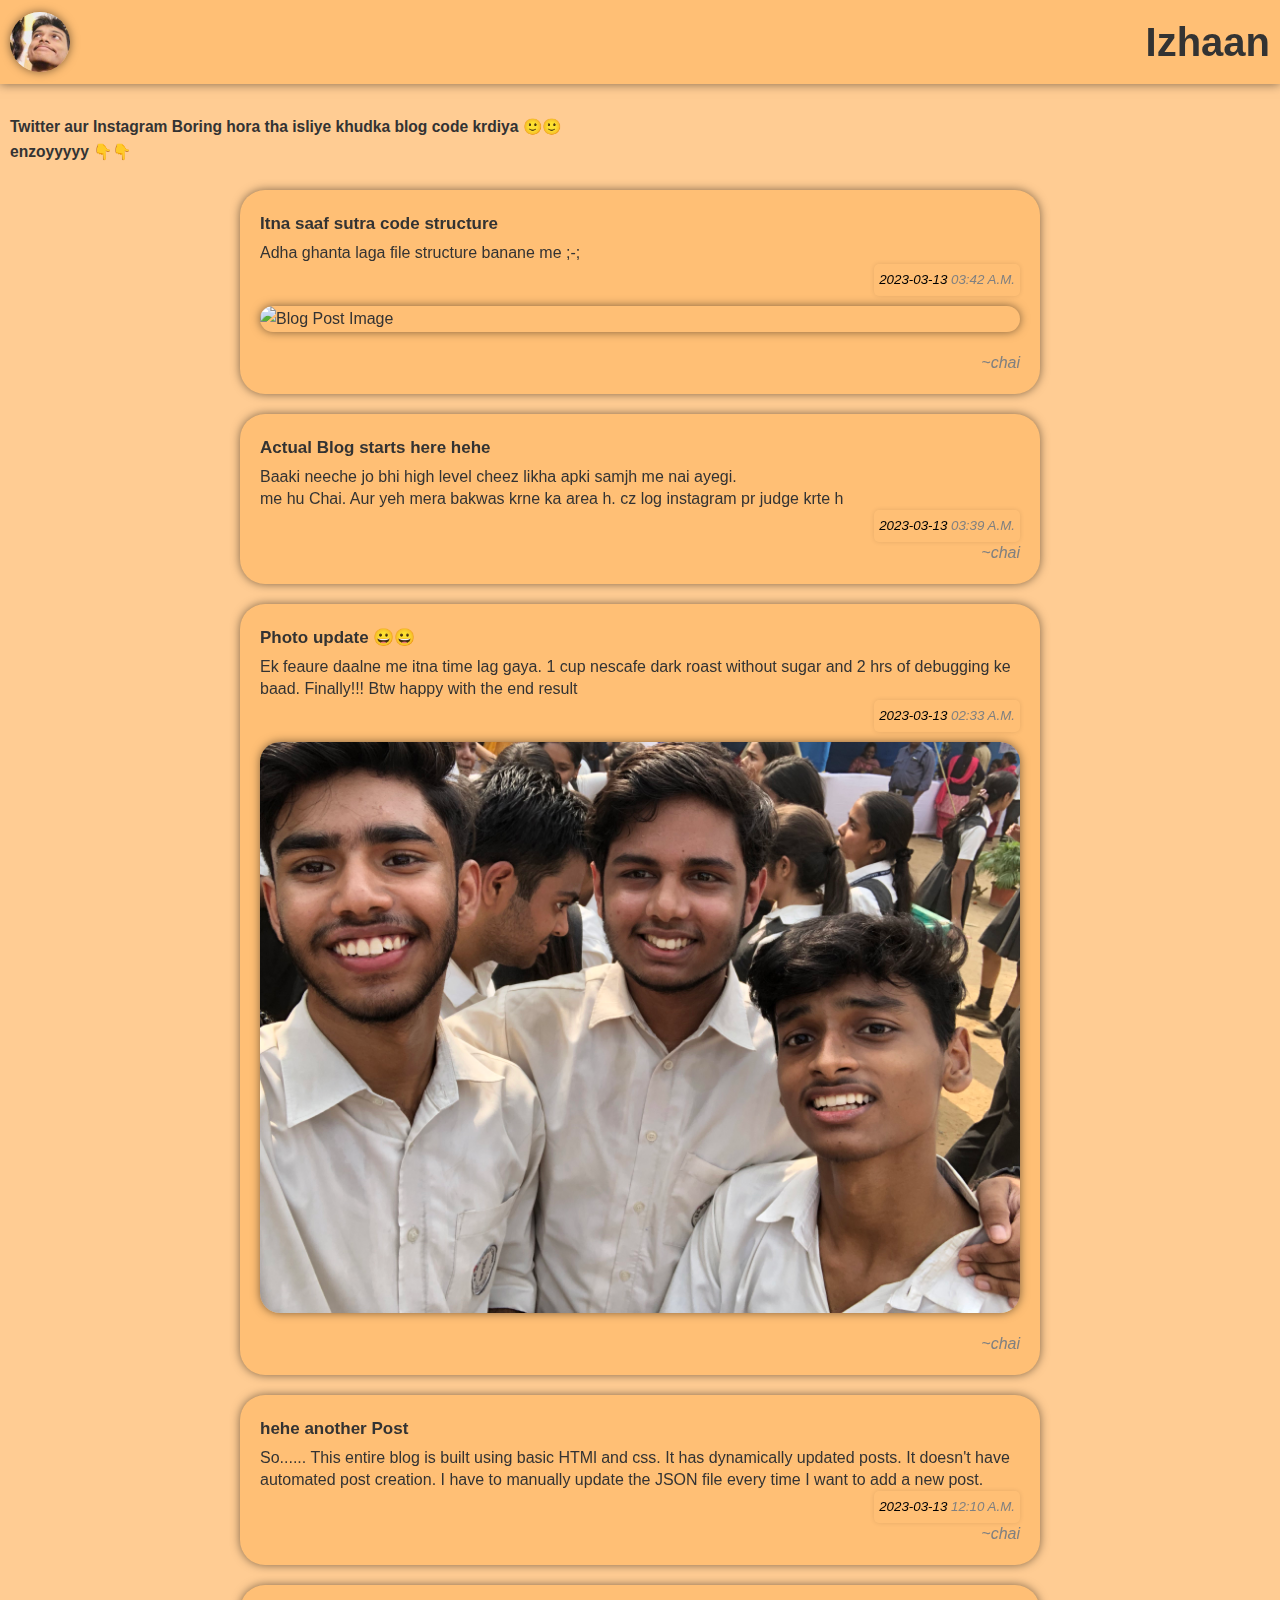
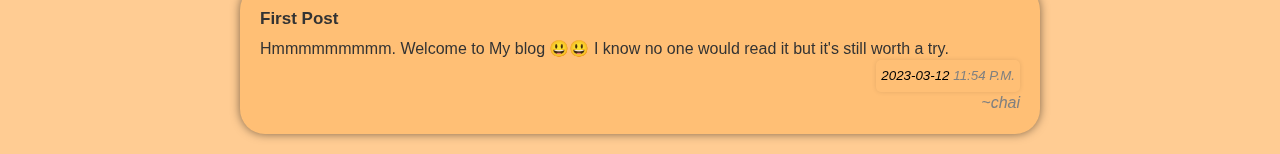
==== client/index.html @ 7d192d1d "google analystics" ====
<!DOCTYPE html>
<html lang="en">
<head>
    <meta charset="UTF-8">
    <meta name="viewport" content="width=device-width, initial-scale=1.0">
    <title>My Blog</title>
    <link rel="stylesheet" href="main.css">

    <!-- Google tag (gtag.js) -->
    <script async src="https://www.googletagmanager.com/gtag/js?id=G-K4SHHJKFSB"></script>
    <script>
        window.dataLayer = window.dataLayer || [];
        function gtag(){dataLayer.push(arguments);}
        gtag('js', new Date());

        gtag('config', 'G-K4SHHJKFSB');
    </script>
</head>
<body>
    <header>
        <div class="hdr">
            <div class=" pfp">
                <!-- <img src="assets/pfp.jpg" alt="Profile Picture"> -->
            </div>
            <div class=" grd name">
                <h1>Izhaan</h1>
            </div>
        </div>
        
    </header>

    <div class="about">
        <h3>Twitter aur Instagram Boring hora tha isliye khudka blog code krdiya 🙂🙂 <br> enzoyyyyy 👇👇</h3>
    </div>

    <div class="container">
        <!-- Blog posts will be dynamically added here -->
    </div>

    <script src="main.js"></script>
</body>
</html>
---- client/main.css ----
/* Reset styles */
html, body, div, h1, h2, p, img, ul, li {
    margin: 0;
    padding: 0;
    border: 0;
}

body {
    font-family: 'Roboto', sans-serif;
    
    color: #333;
    background-color: #ffcc93;
    line-height: 1.6;
}

.container {
    max-width: 800px;
    margin: 0 auto;
    padding-top: 190px;
    padding-left: 10px;
    padding-right: 10px;
}

.photo{
    width: 100%;
    border-radius: 20px;
    overflow: hidden;
    object-fit: cover;
    box-shadow: 0 0px 10px rgba(0, 0, 0, 0.5);
    /* center align */
    display: block;
    margin-left: auto;
    margin-top: 10px;
    margin-right: auto;
    margin-bottom: 20px;
}

.about{
    height: 100px;
    width: 100%;
    padding-top: 90px;
    padding-left: 10px;
    padding-right: 20px;
    display: flex;
    align-items: center;
    justify-content: centre;
    font-size: smaller;

    z-index: -1;
    position: fixed;
    background-color: #ffcc93;
}

header {
    background-color: #ffbf75;
    box-shadow: 0 2px 4px rgba(0, 0, 0, 0.1);
    width: 100%;    
    position: fixed;
    box-shadow: 0 0px 10px rgba(0, 0, 0, 0.5);
}



.hdr {
    display: flex;
    align-items: center;
    justify-content: space-between;
    padding-left: 10px;
    padding-right: 10px;
    padding-top: 10px;
    padding-bottom: 10px;
    
}

.name {
    font-size: 20px;
    font-weight: bold;
}

.pfp {
    width: 60px;
    height: 60px;
    border-radius: 50%;
    overflow: hidden;
    margin-right: 10px;
    background: url(../assets/pfp.jpg) no-repeat center center / cover;
    box-shadow: 0 0px 10px rgba(0, 0, 0, 0.5);
}

.pfp img {
    width: 100%;
    height: 100%;
    object-fit: cover;
}

.card {
    background-color: #ffbf75;
    box-shadow: 0 0px 10px rgba(0, 0, 0, 0.5);
    border-radius: 25px;
    margin-bottom: 20px;
    padding: 20px;
    display: flex;
    flex-direction: column;
}

.card p {
    padding: 0px;
    margin: 0;
    line-height: 22px;
    
}

.card h2 {
    font-size: 17px;
    margin-bottom: 5px;
}

.card p.date {
    color: #2e2e2e;
    font-style: italic;
    align-self: flex-end;
    font-size: smaller;
}

footer {
    text-align: center;
    padding: 10px 0;
    background-color: #fff;
    box-shadow: 0 -2px 4px rgba(0, 0, 0, 0.1);
}


@media (max-width: 768px) {
    .header{
        width: 20px;
    }
}
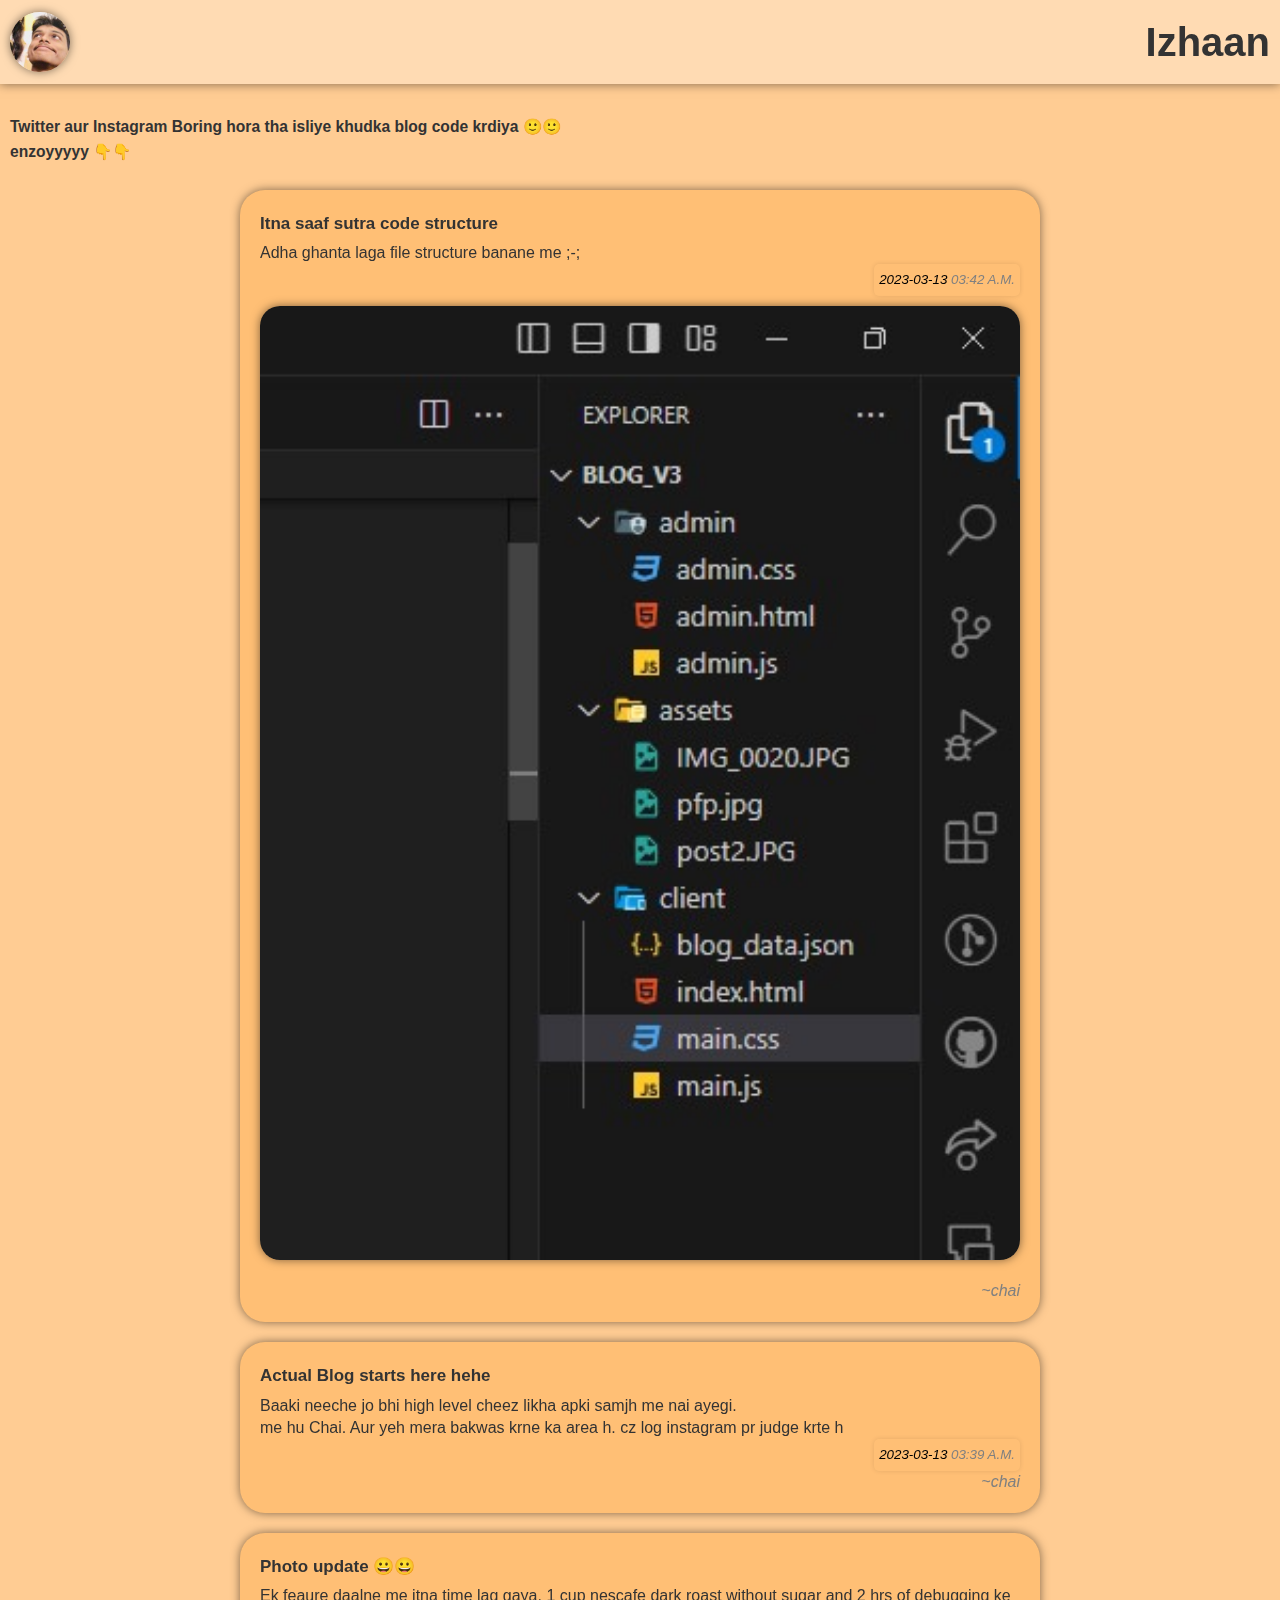
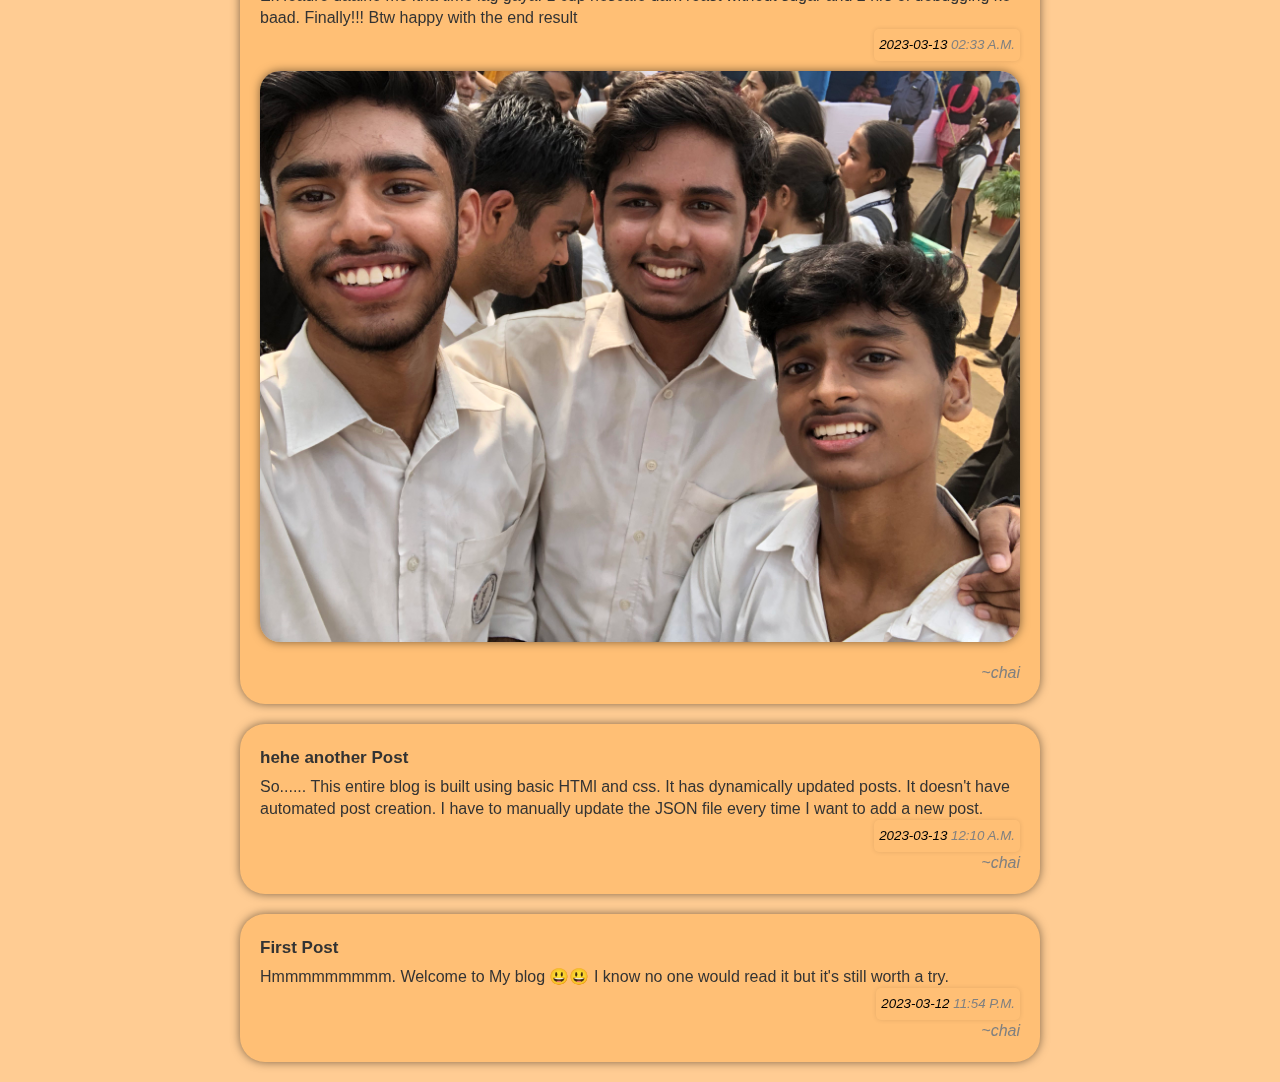
==== commit 98b209d8: "blur header" ====
--- a/client/index.html
+++ b/client/index.html
@@ -20,7 +20,7 @@
     <header>
         <div class="hdr">
             <div class=" pfp">
-                <!-- <img src="assets/pfp.jpg" alt="Profile Picture"> -->
+                
             </div>
             <div class=" grd name">
                 <h1>Izhaan</h1>
--- a/client/main.css
+++ b/client/main.css
@@ -52,7 +52,10 @@
 }
 
 header {
-    background-color: #ffbf75;
+    background: rgba(255, 255, 255, 0.3); /* Semi-transparent white background */
+    backdrop-filter: blur(10px);
+    /* webkit blur */
+    -webkit-backdrop-filter: blur(10px);
     box-shadow: 0 2px 4px rgba(0, 0, 0, 0.1);
     width: 100%;    
     position: fixed;
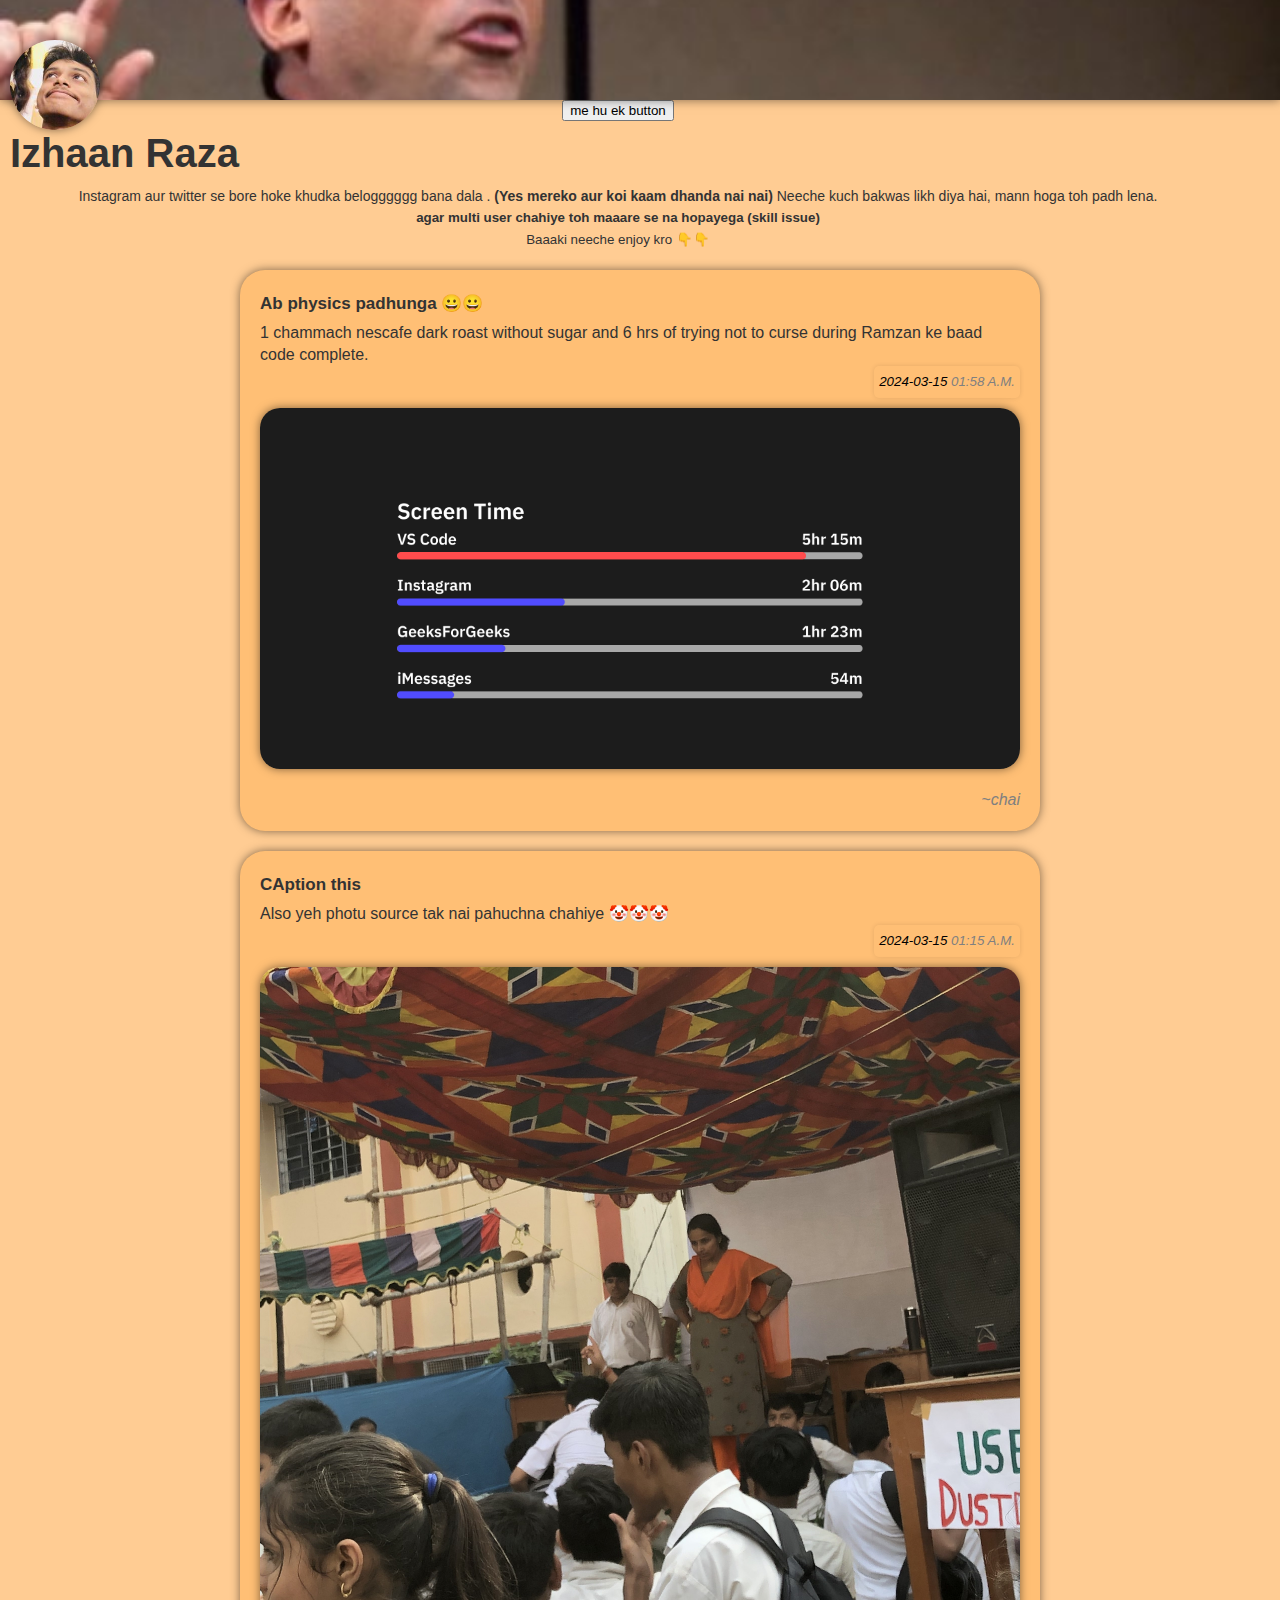
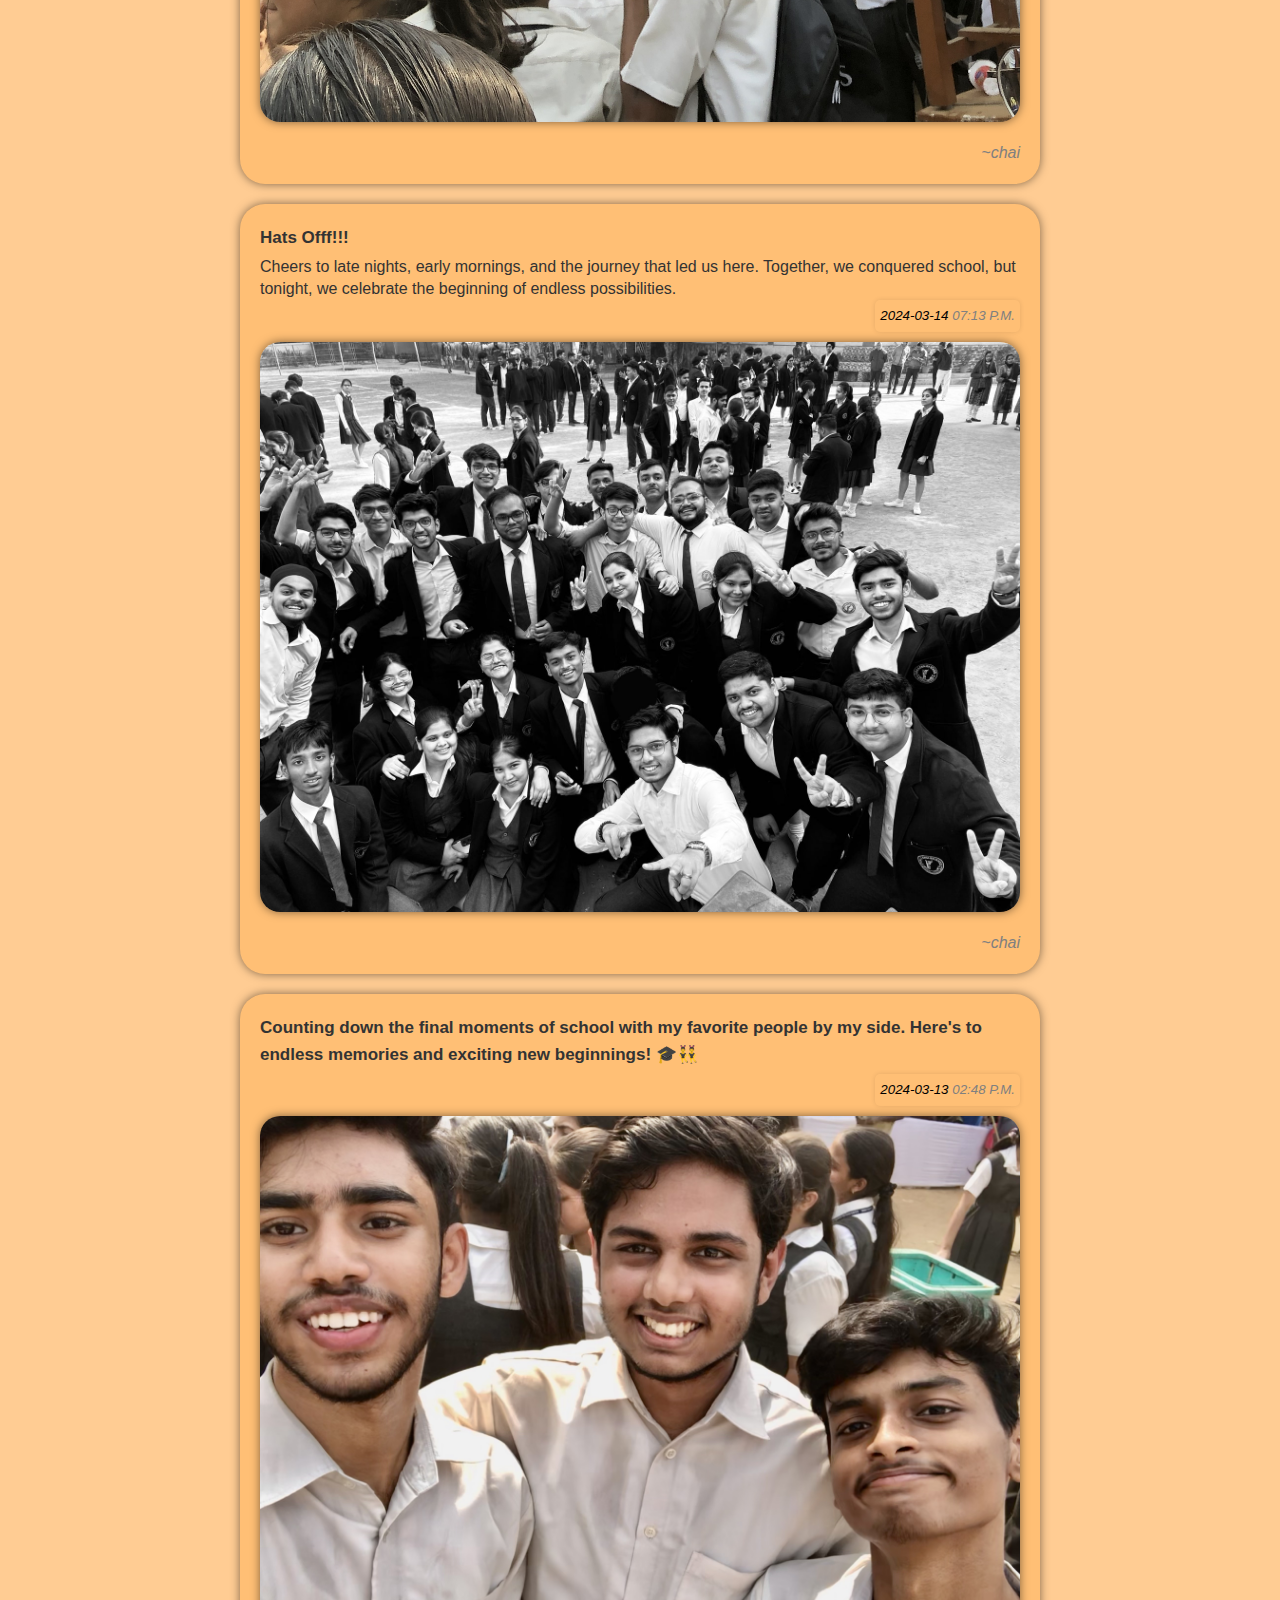
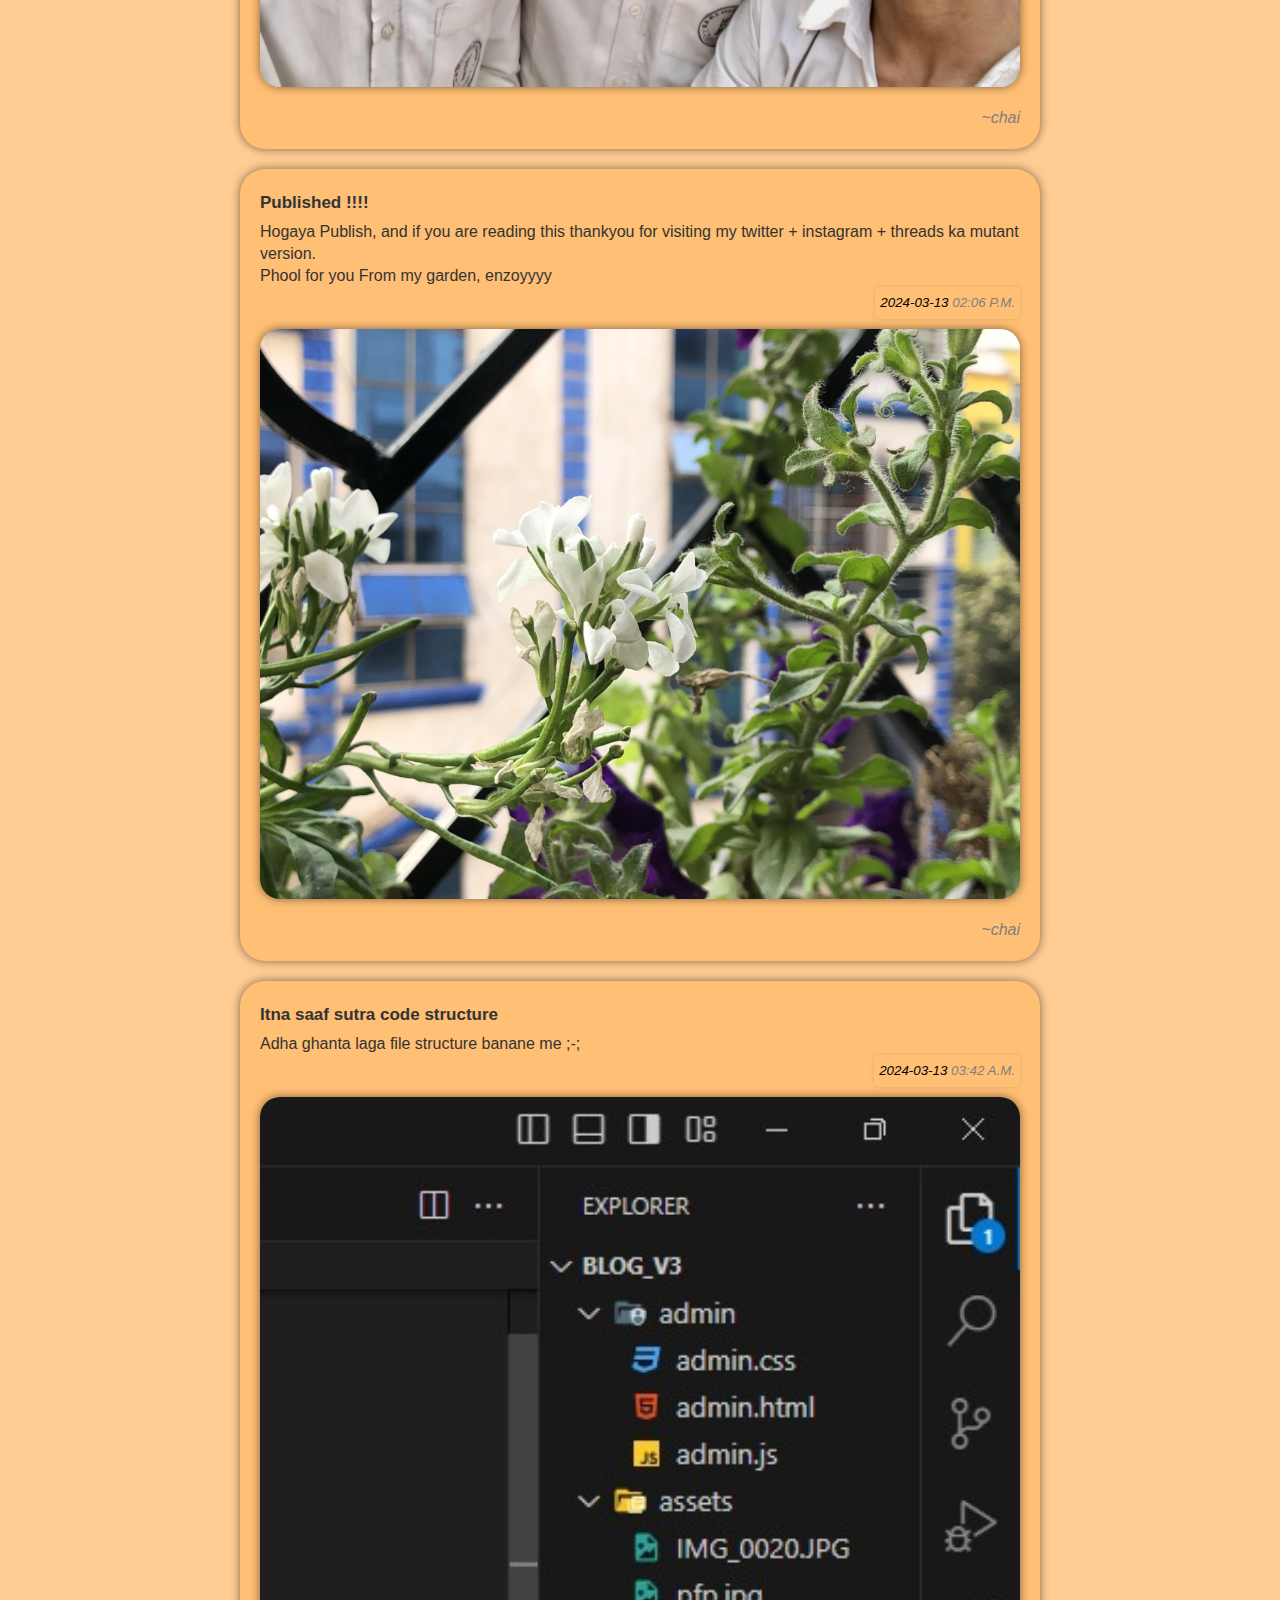
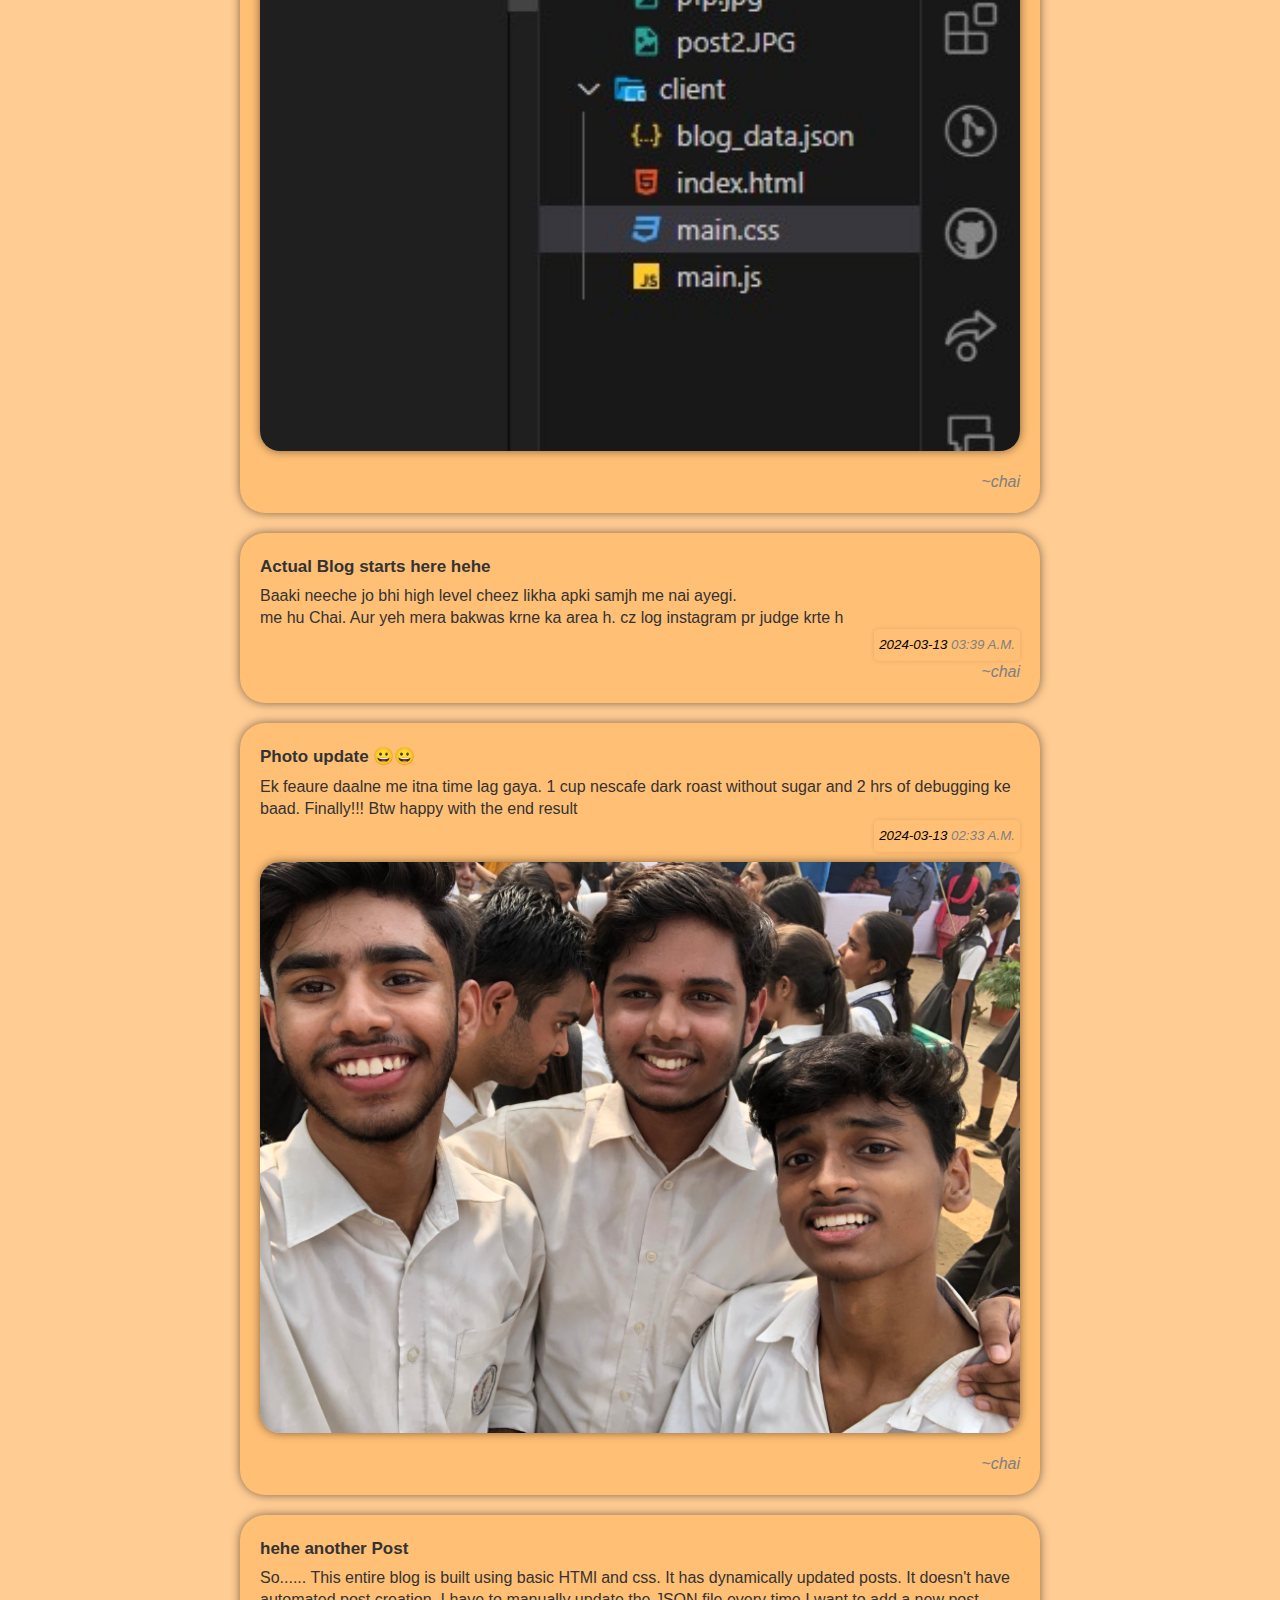
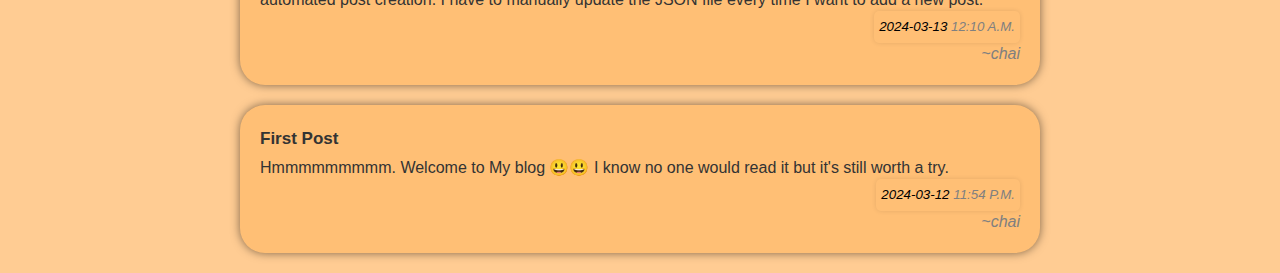
==== commit 67cc571f: "public post" ====
--- a/client/index.html
+++ b/client/index.html
@@ -14,23 +14,72 @@
         gtag('js', new Date());
 
         gtag('config', 'G-K4SHHJKFSB');
+
+
+            // share button
+            
+
+
+
+        window.addEventListener('scroll', function() {
+            var header = document.querySelector('header');
+            var banner = document.querySelector('.hdr');
+            var profile = document.querySelector('.pfp');
+            var name = document.querySelector('.name');
+
+            // Adjust styles based on scroll position
+            if (window.scrollY > 50) {
+                header.style.filter = 'blur(4px)';
+                header.style.transition = 'all 0.5s';
+                header.style.background = 'rgba(255, 255, 255, 0.8)';
+                header.style.top = '-1px';
+                banner.style.height = '50px';
+                profile.style.top = '10px';
+                profile.style.transition = 'all 0.5s';
+                profile.style.height = '50px';
+                profile.style.width = '50px';
+                name.style.display = 'block ';
+                name.style.transition = 'all 0.5s';
+                name.style.visibility = 'visible';
+
+            } else {
+                header.style.background = 'rgba(255, 255, 255, 0.3)';
+                header.style.filter = 'blur(0px)';
+                header.style.transition = 'all 0.5s';   
+                banner.style.height = '80px';
+                profile.style.top = '40px';
+                profile.style.transition = 'all 0.5s';
+                profile.style.height = '90px';
+                profile.style.width = '90px';
+                name.style.display = 'none';
+                name.style.transition = 'all 0.5s';
+
+                
+            }
+        });
+
     </script>
 </head>
 <body>
+    
     <header>
-        <div class="hdr">
-            <div class=" pfp">
-                
-            </div>
-            <div class=" grd name">
-                <h1>Izhaan</h1>
-            </div>
-        </div>
-        
+        <div class="hdr"></div>
     </header>
+    <div class=" pfp">
+        <img src="../assets/pfp.jpg" alt="">
+    </div>
+    <div class="name">
+        <h1>~Chai</h1>
+    </div>
 
     <div class="about">
-        <h3>Twitter aur Instagram Boring hora tha isliye khudka blog code krdiya 🙂🙂 <br> enzoyyyyy 👇👇</h3>
+        <button class="btn">me hu ek button</button>
+        <h1 class="naaam">Izhaan Raza</h1>
+        <span class="abt">
+            Instagram aur twitter se bore hoke khudka belogggggg bana dala . <span style="font-weight: 700;">(Yes mereko aur koi kaam dhanda nai nai)</span>
+            Neeche kuch bakwas likh diya hai, mann hoga toh padh lena.
+        </span>
+        <span style="font-weight: 700;">agar multi user chahiye toh maaare se na hopayega (skill issue)</span><span>Baaaki neeche enjoy kro 👇👇</span>
     </div>
 
     <div class="container">
--- a/client/main.css
+++ b/client/main.css
@@ -1,3 +1,6 @@
+@import url('https://fonts.googleapis.com/css2?family=Anton&family=Dancing+Script:wght@700&display=swap');
+
+
 /* Reset styles */
 html, body, div, h1, h2, p, img, ul, li {
     margin: 0;
@@ -16,7 +19,7 @@
 .container {
     max-width: 800px;
     margin: 0 auto;
-    padding-top: 190px;
+    padding-top: 20px;
     padding-left: 10px;
     padding-right: 10px;
 }
@@ -24,7 +27,7 @@
 .photo{
     width: 100%;
     border-radius: 20px;
-    overflow: hidden;
+    height: 100%;
     object-fit: cover;
     box-shadow: 0 0px 10px rgba(0, 0, 0, 0.5);
     /* center align */
@@ -36,20 +39,30 @@
 }
 
 .about{
-    height: 100px;
-    width: 100%;
-    padding-top: 90px;
+    height: auto;
+    width: 95%;
+    padding-top: 100px;
     padding-left: 10px;
-    padding-right: 20px;
+    padding-right: 2px;
     display: flex;
+    flex-direction: column;
     align-items: center;
-    justify-content: centre;
+    
     font-size: smaller;
+    
+    
+}
 
-    z-index: -1;
-    position: fixed;
-    background-color: #ffcc93;
+.naaam{
+    align-self: flex-start;
+    font-size: 40px;
+    
 }
+
+.abt{
+    font-size: 14px;
+}
+
 
 header {
     background: rgba(255, 255, 255, 0.3); /* Semi-transparent white background */
@@ -62,32 +75,48 @@
     box-shadow: 0 0px 10px rgba(0, 0, 0, 0.5);
 }
 
+.name{
+    position: fixed;
+    left: 60%;
+    color: #fff;
+    font-size: 20px;
+    font-family: "Dancing Script", cursive;
+    display: none;
+    font-weight: 700;
+    top: 4px;
+    margin-left: auto;
+    margin-right: auto;
+    margin-bottom: 10px;
+    z-index: 2;
+    transition: all 2s ease;
+    visibility: hidden;
+}
 
 
 .hdr {
     display: flex;
     align-items: center;
     justify-content: space-between;
-    padding-left: 10px;
-    padding-right: 10px;
-    padding-top: 10px;
-    padding-bottom: 10px;
-    
+    padding: 10px;
+    height: 80px;
+    background: url(../assets/banner.jpeg) no-repeat center center/cover;
+    transition: all 0.5s ease;
 }
 
-.name {
-    font-size: 20px;
-    font-weight: bold;
-}
+
 
 .pfp {
-    width: 60px;
-    height: 60px;
-    border-radius: 50%;
+    position: fixed;
+    z-index: 1;
+    margin-left: 10px;
+    top: 40px;
+    height: 90px;
+    width: 90px;
+    border-radius: 100%;
     overflow: hidden;
-    margin-right: 10px;
-    background: url(../assets/pfp.jpg) no-repeat center center / cover;
     box-shadow: 0 0px 10px rgba(0, 0, 0, 0.5);
+    transition: all 0.5s ease;
+
 }
 
 .pfp img {
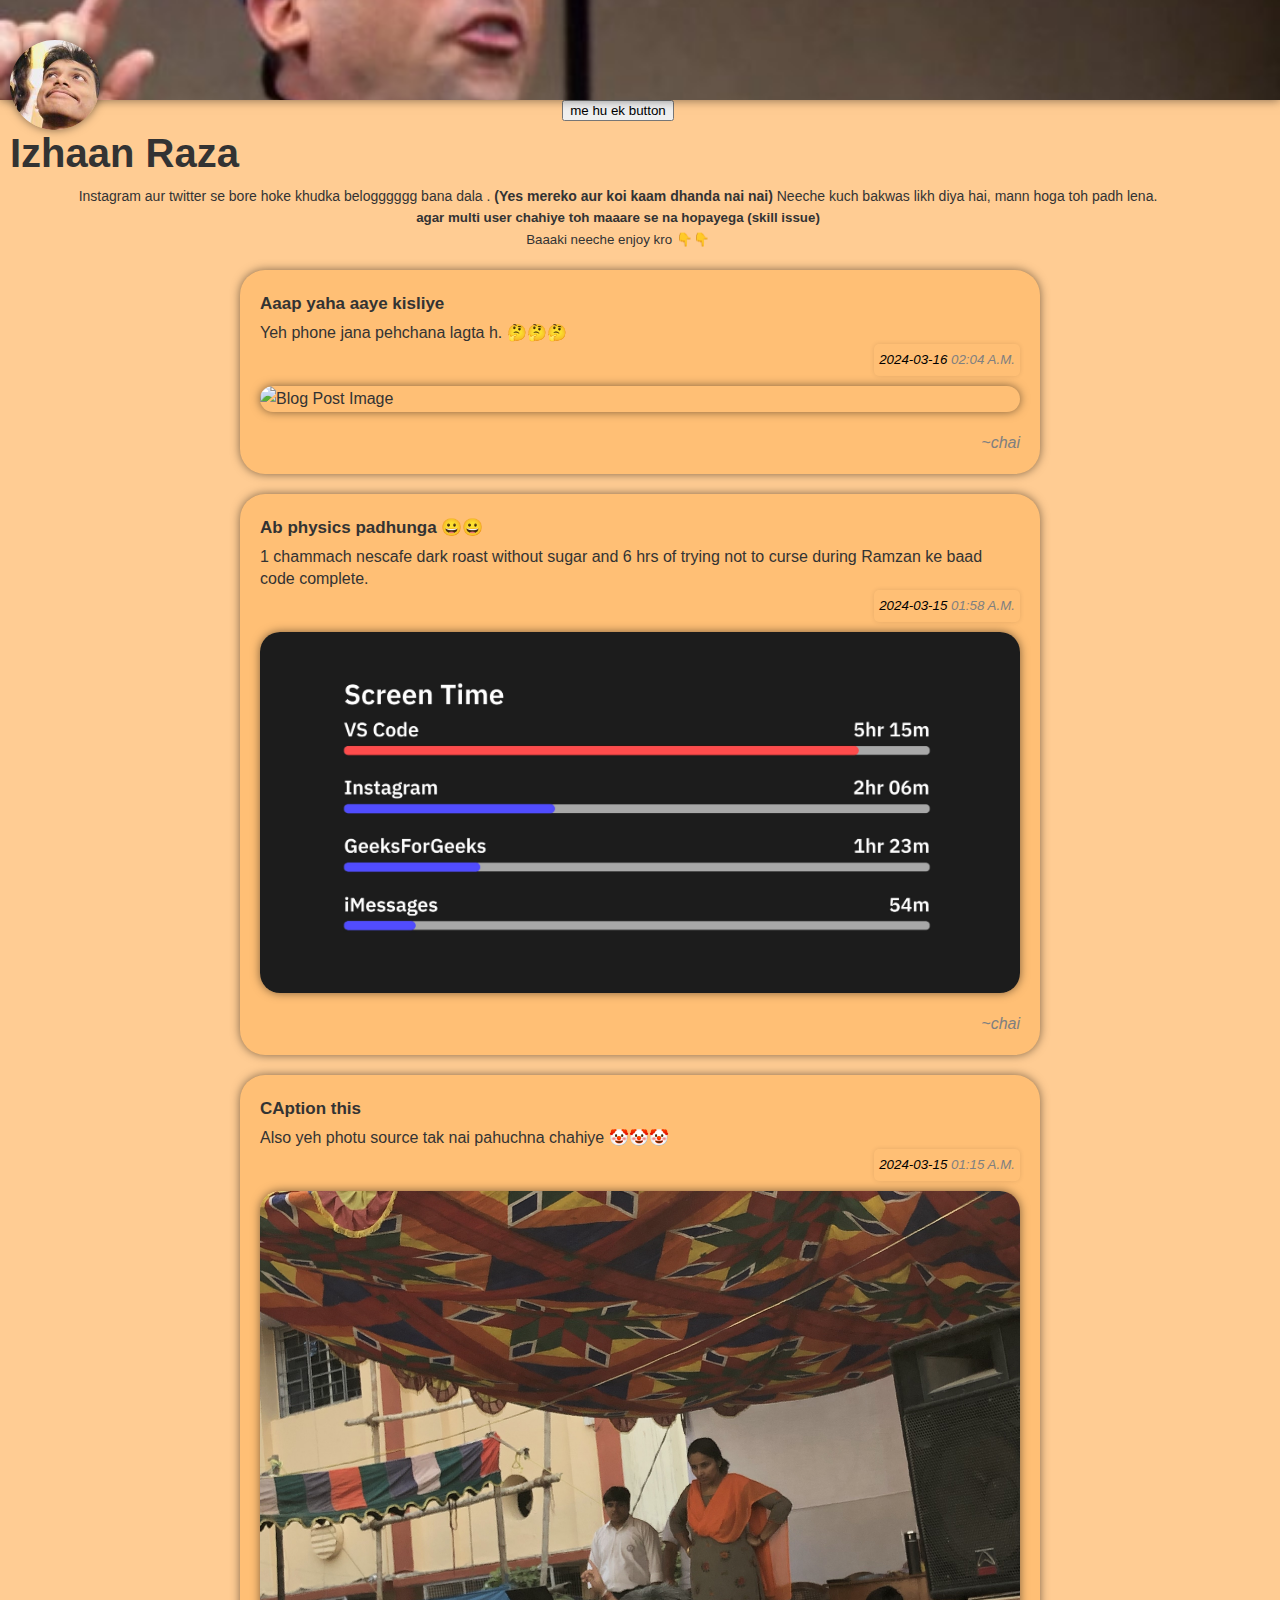
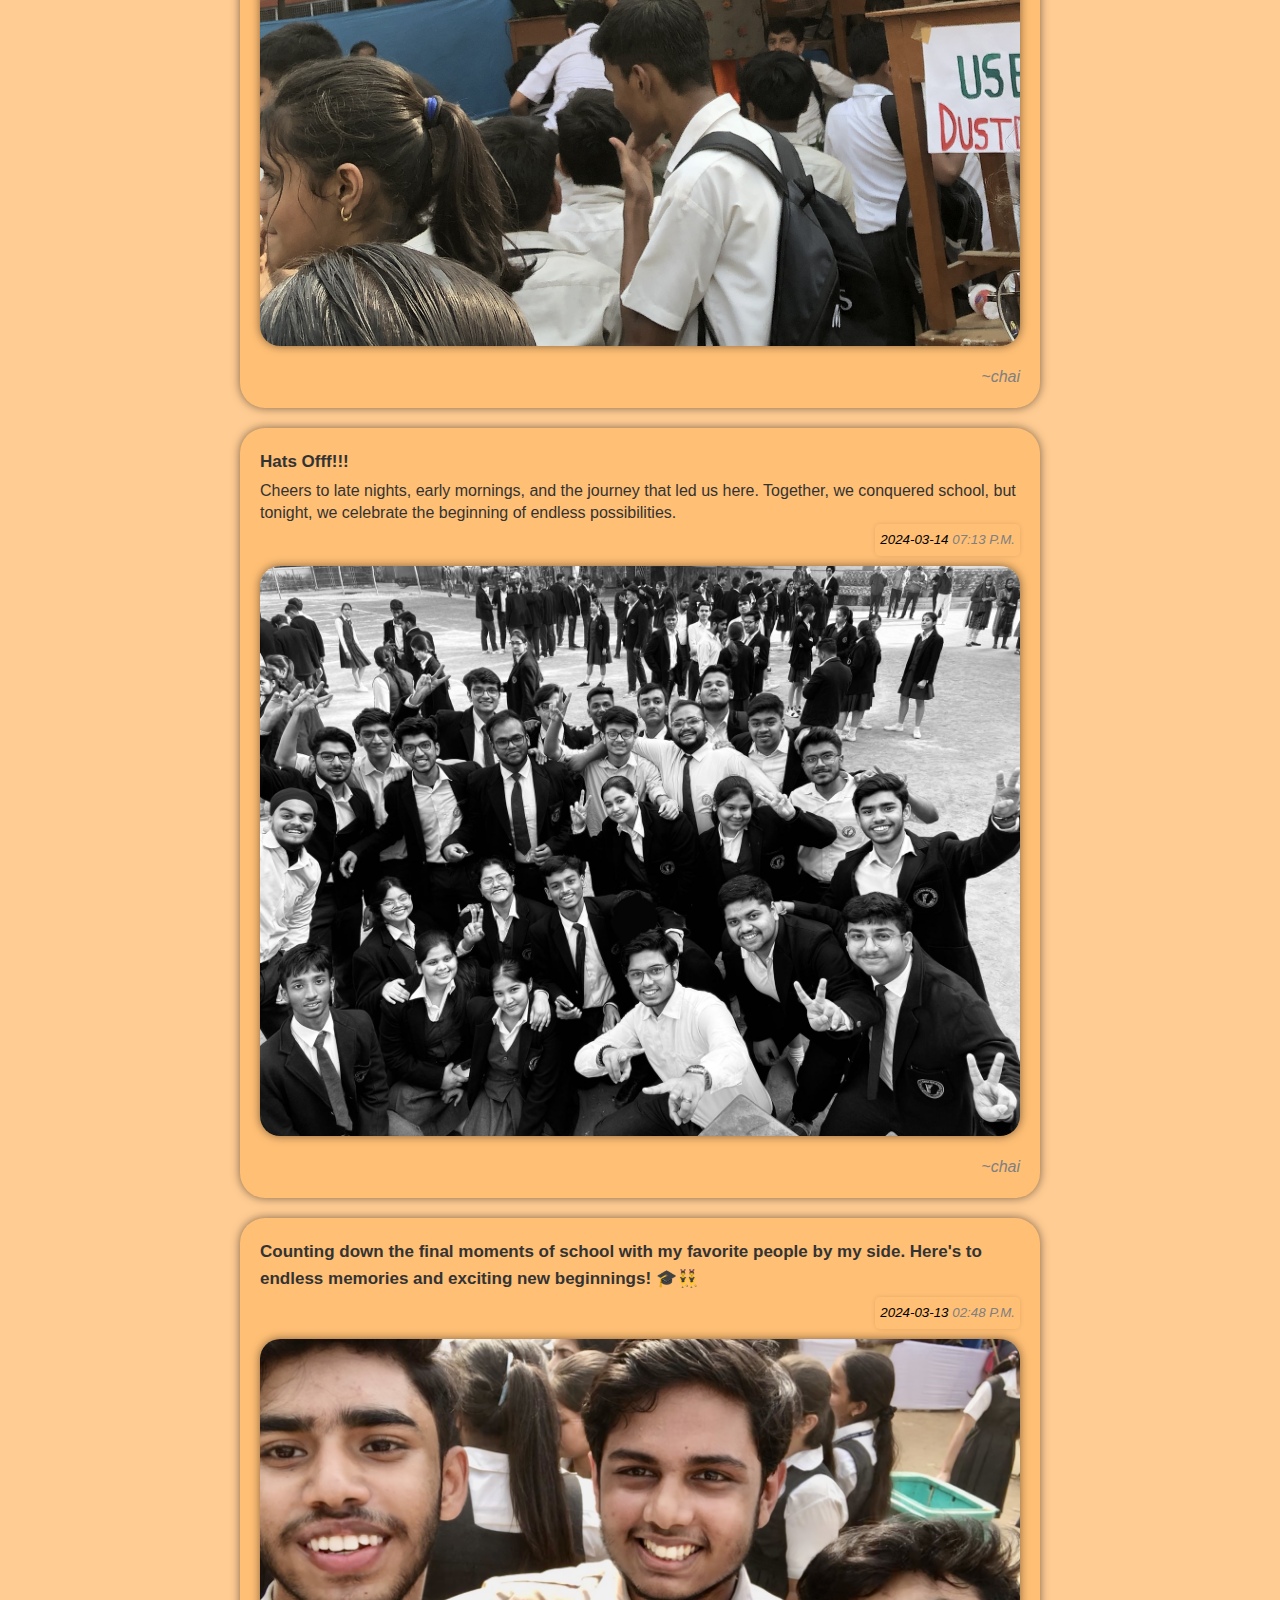
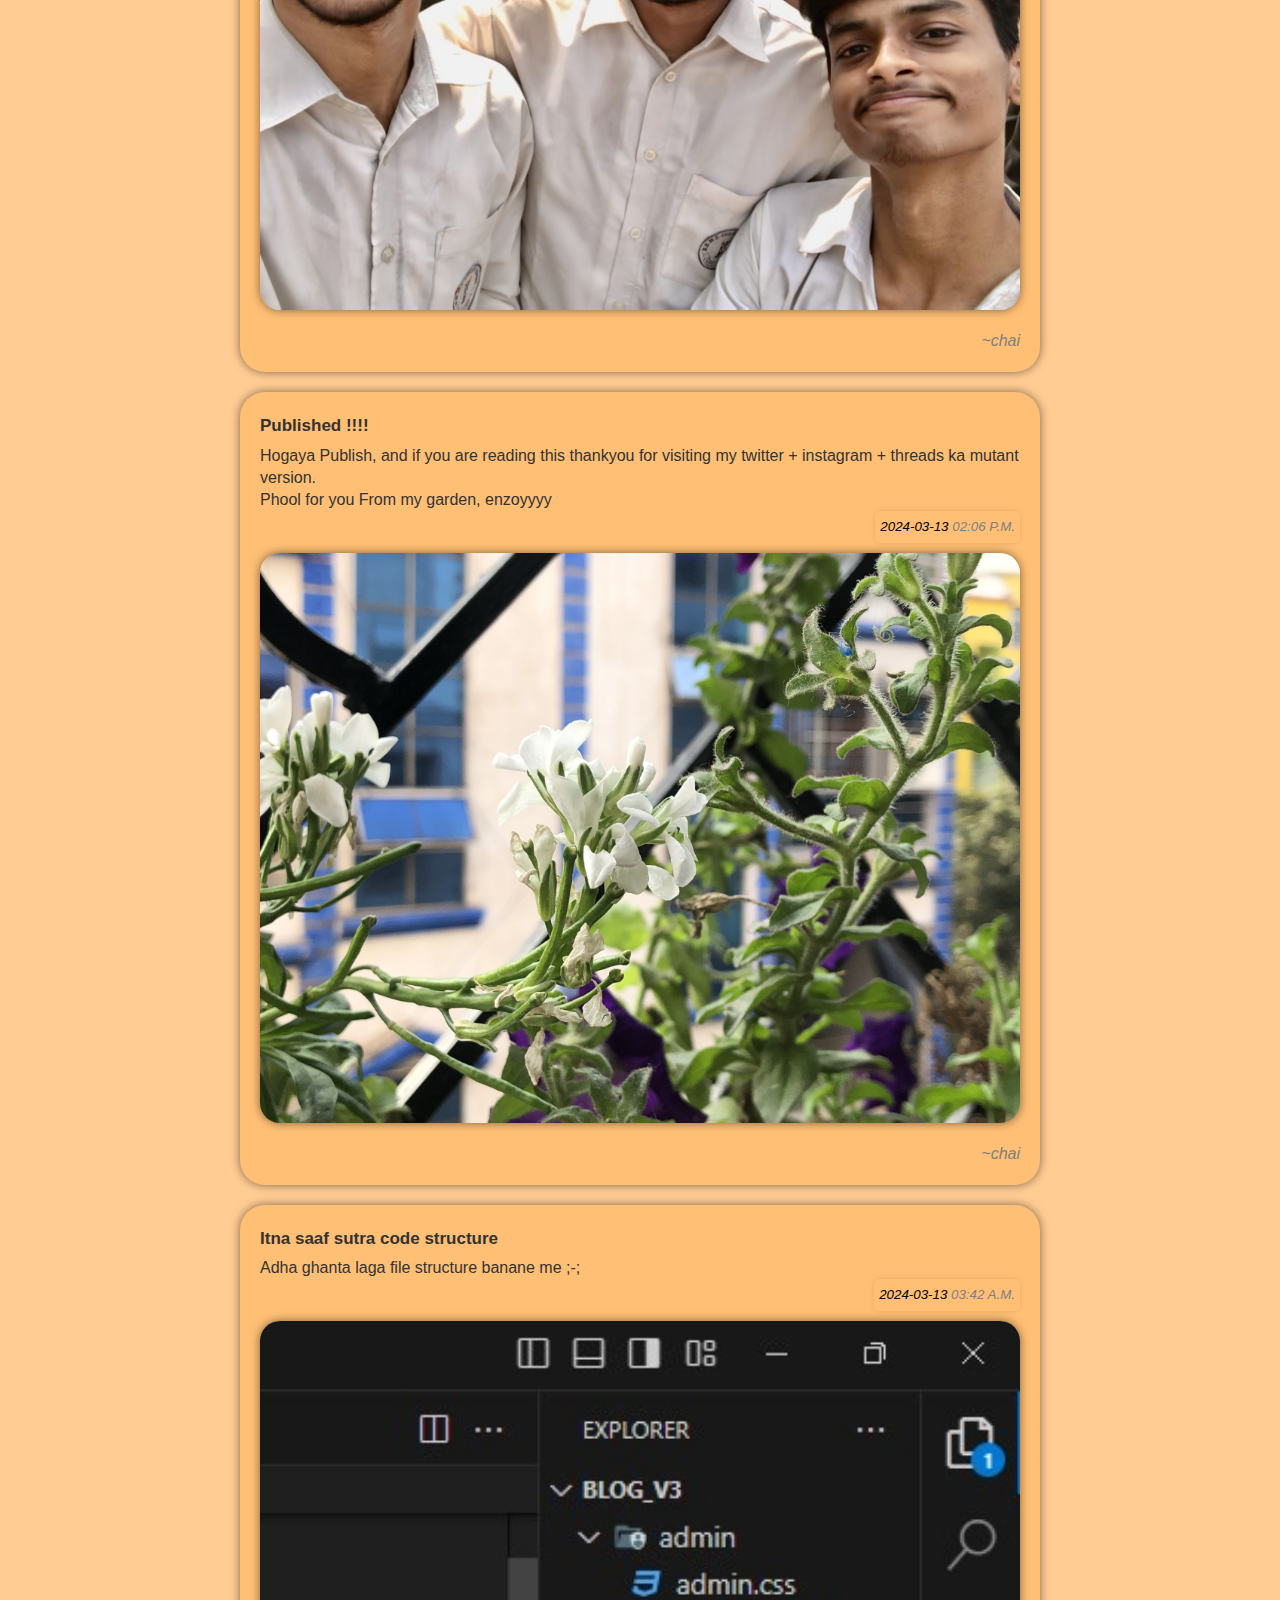
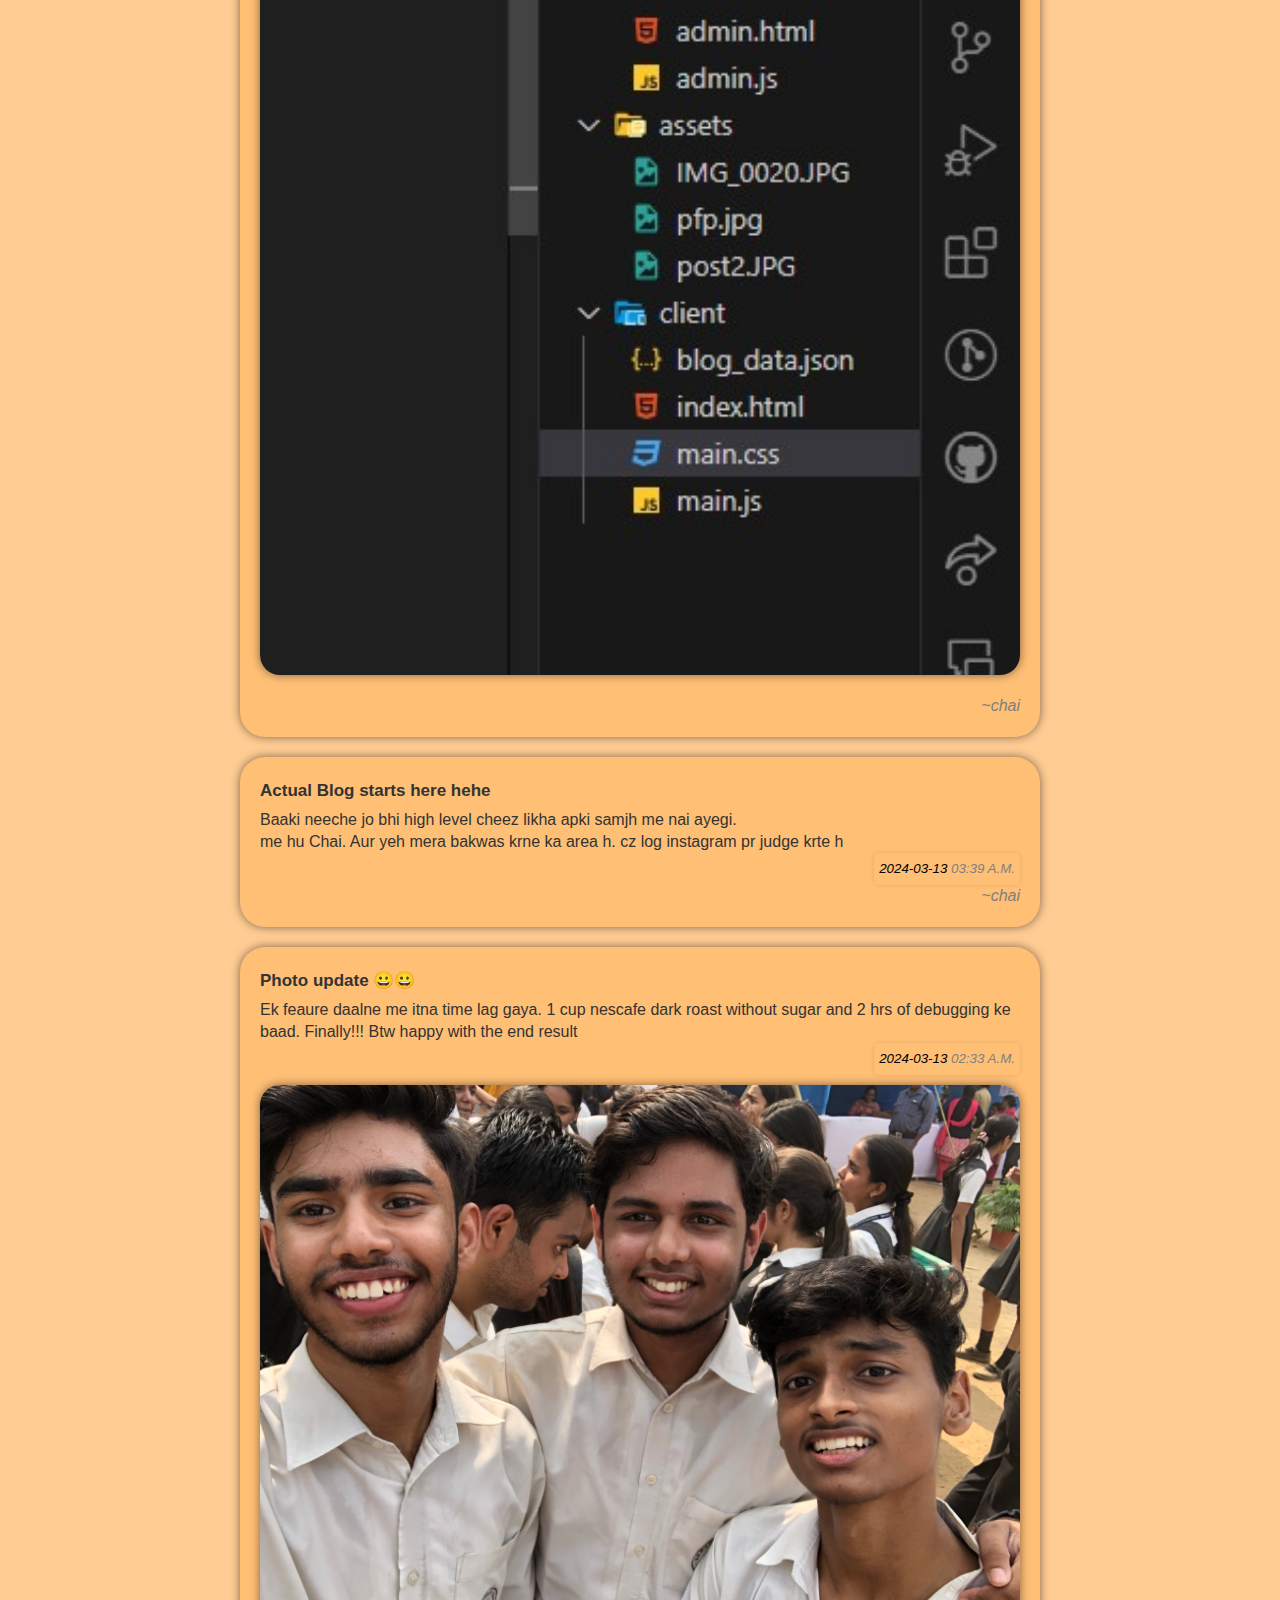
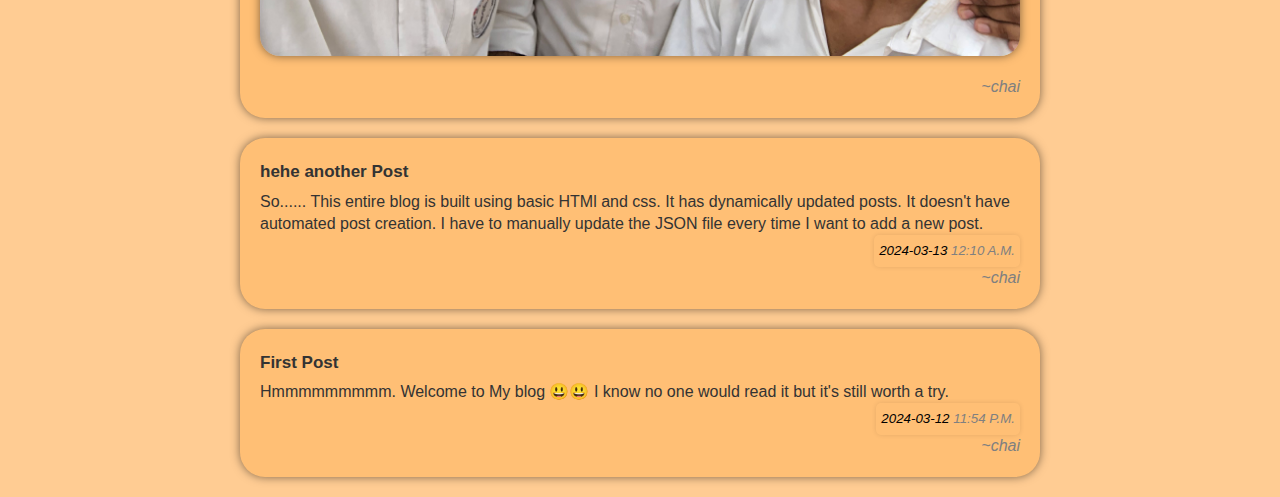
==== commit b76ee51b: "hehehe" ====
--- a/client/index.html
+++ b/client/index.html
@@ -31,8 +31,8 @@
             if (window.scrollY > 50) {
                 header.style.filter = 'blur(4px)';
                 header.style.transition = 'all 0.5s';
-                header.style.background = 'rgba(255, 255, 255, 0.8)';
-                header.style.top = '-1px';
+                // header.style.background = 'rgba(255, 255, 255, 0.8)';
+                
                 banner.style.height = '50px';
                 profile.style.top = '10px';
                 profile.style.transition = 'all 0.5s';
@@ -43,7 +43,7 @@
                 name.style.visibility = 'visible';
 
             } else {
-                header.style.background = 'rgba(255, 255, 255, 0.3)';
+                // header.style.background = 'rgba(255, 255, 255, 0.3)';
                 header.style.filter = 'blur(0px)';
                 header.style.transition = 'all 0.5s';   
                 banner.style.height = '80px';
@@ -53,6 +53,7 @@
                 profile.style.width = '90px';
                 name.style.display = 'none';
                 name.style.transition = 'all 0.5s';
+                
 
                 
             }
@@ -65,9 +66,11 @@
     <header>
         <div class="hdr"></div>
     </header>
+    
     <div class=" pfp">
         <img src="../assets/pfp.jpg" alt="">
     </div>
+    
     <div class="name">
         <h1>~Chai</h1>
     </div>
@@ -82,6 +85,8 @@
         <span style="font-weight: 700;">agar multi user chahiye toh maaare se na hopayega (skill issue)</span><span>Baaaki neeche enjoy kro 👇👇</span>
     </div>
 
+    
+
     <div class="container">
         <!-- Blog posts will be dynamically added here -->
     </div>
--- a/client/main.css
+++ b/client/main.css
@@ -93,6 +93,7 @@
 }
 
 
+
 .hdr {
     display: flex;
     align-items: center;
@@ -116,7 +117,6 @@
     overflow: hidden;
     box-shadow: 0 0px 10px rgba(0, 0, 0, 0.5);
     transition: all 0.5s ease;
-
 }
 
 .pfp img {
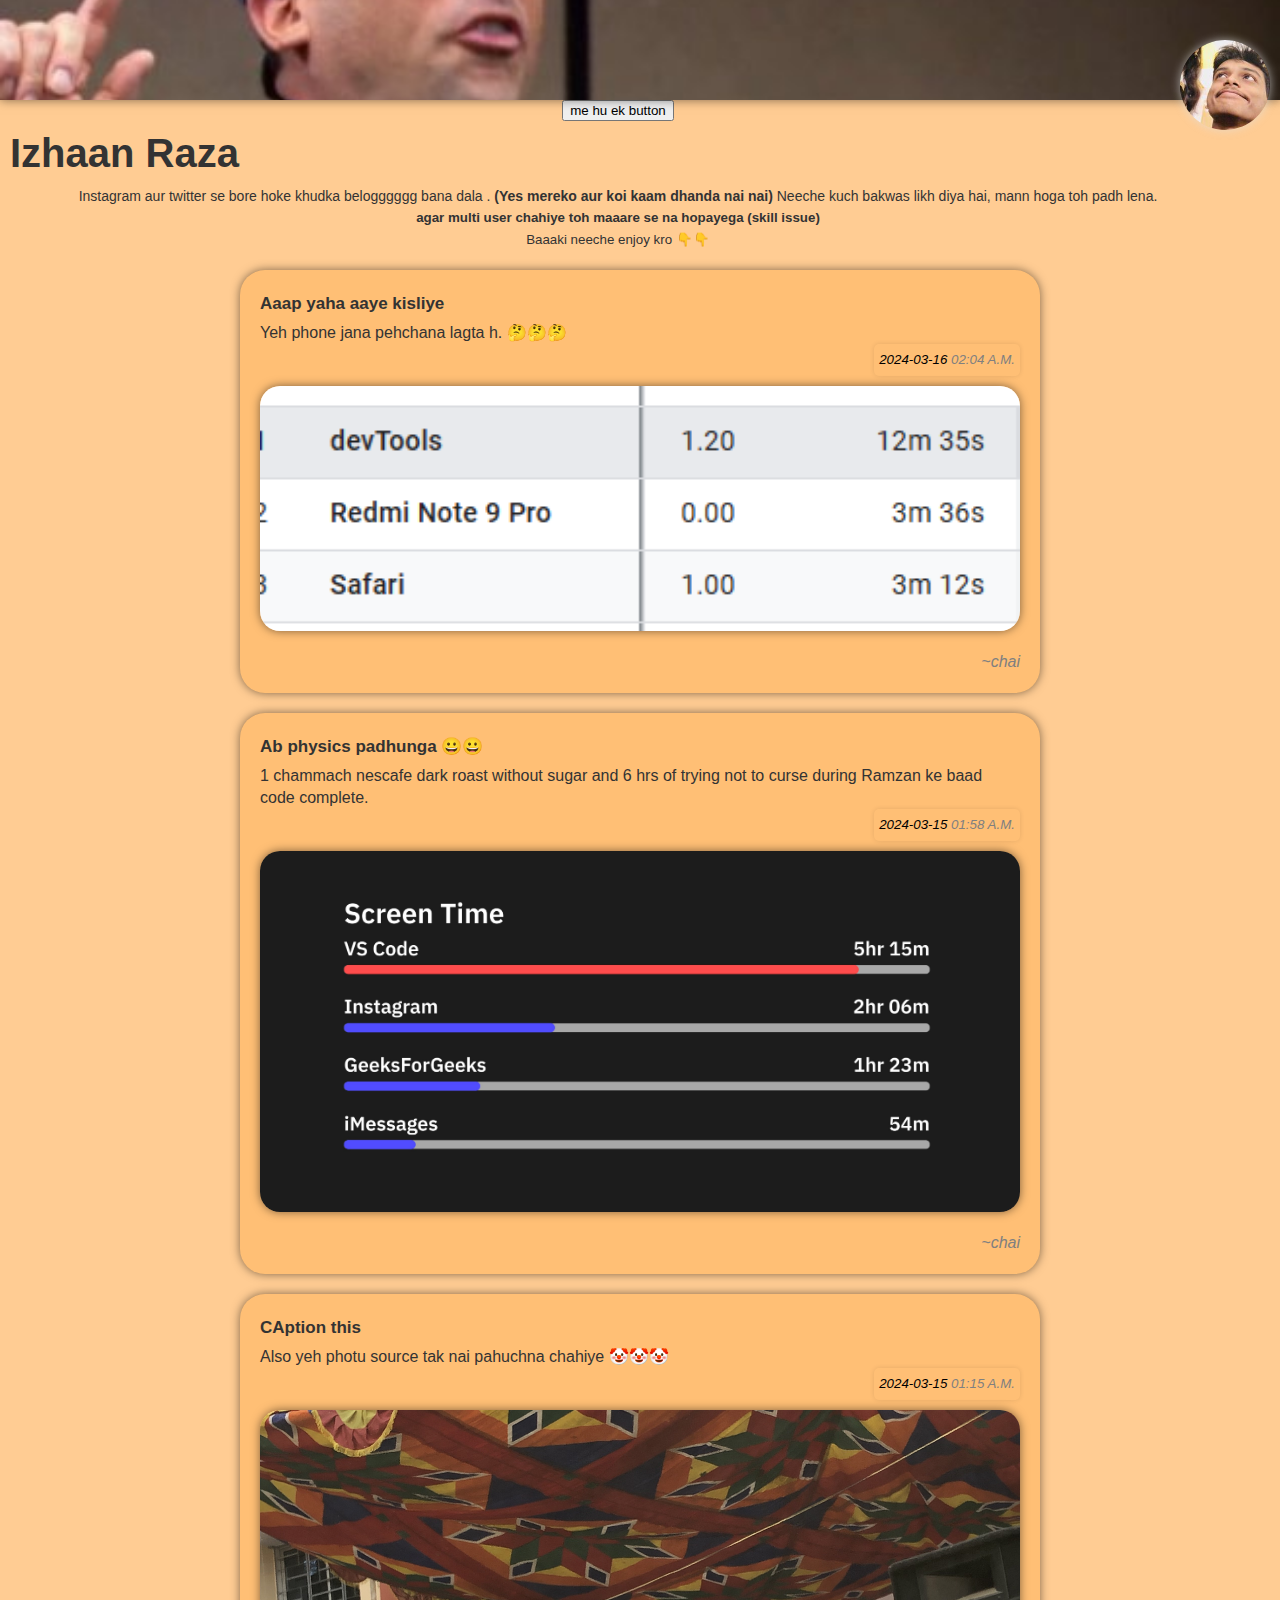
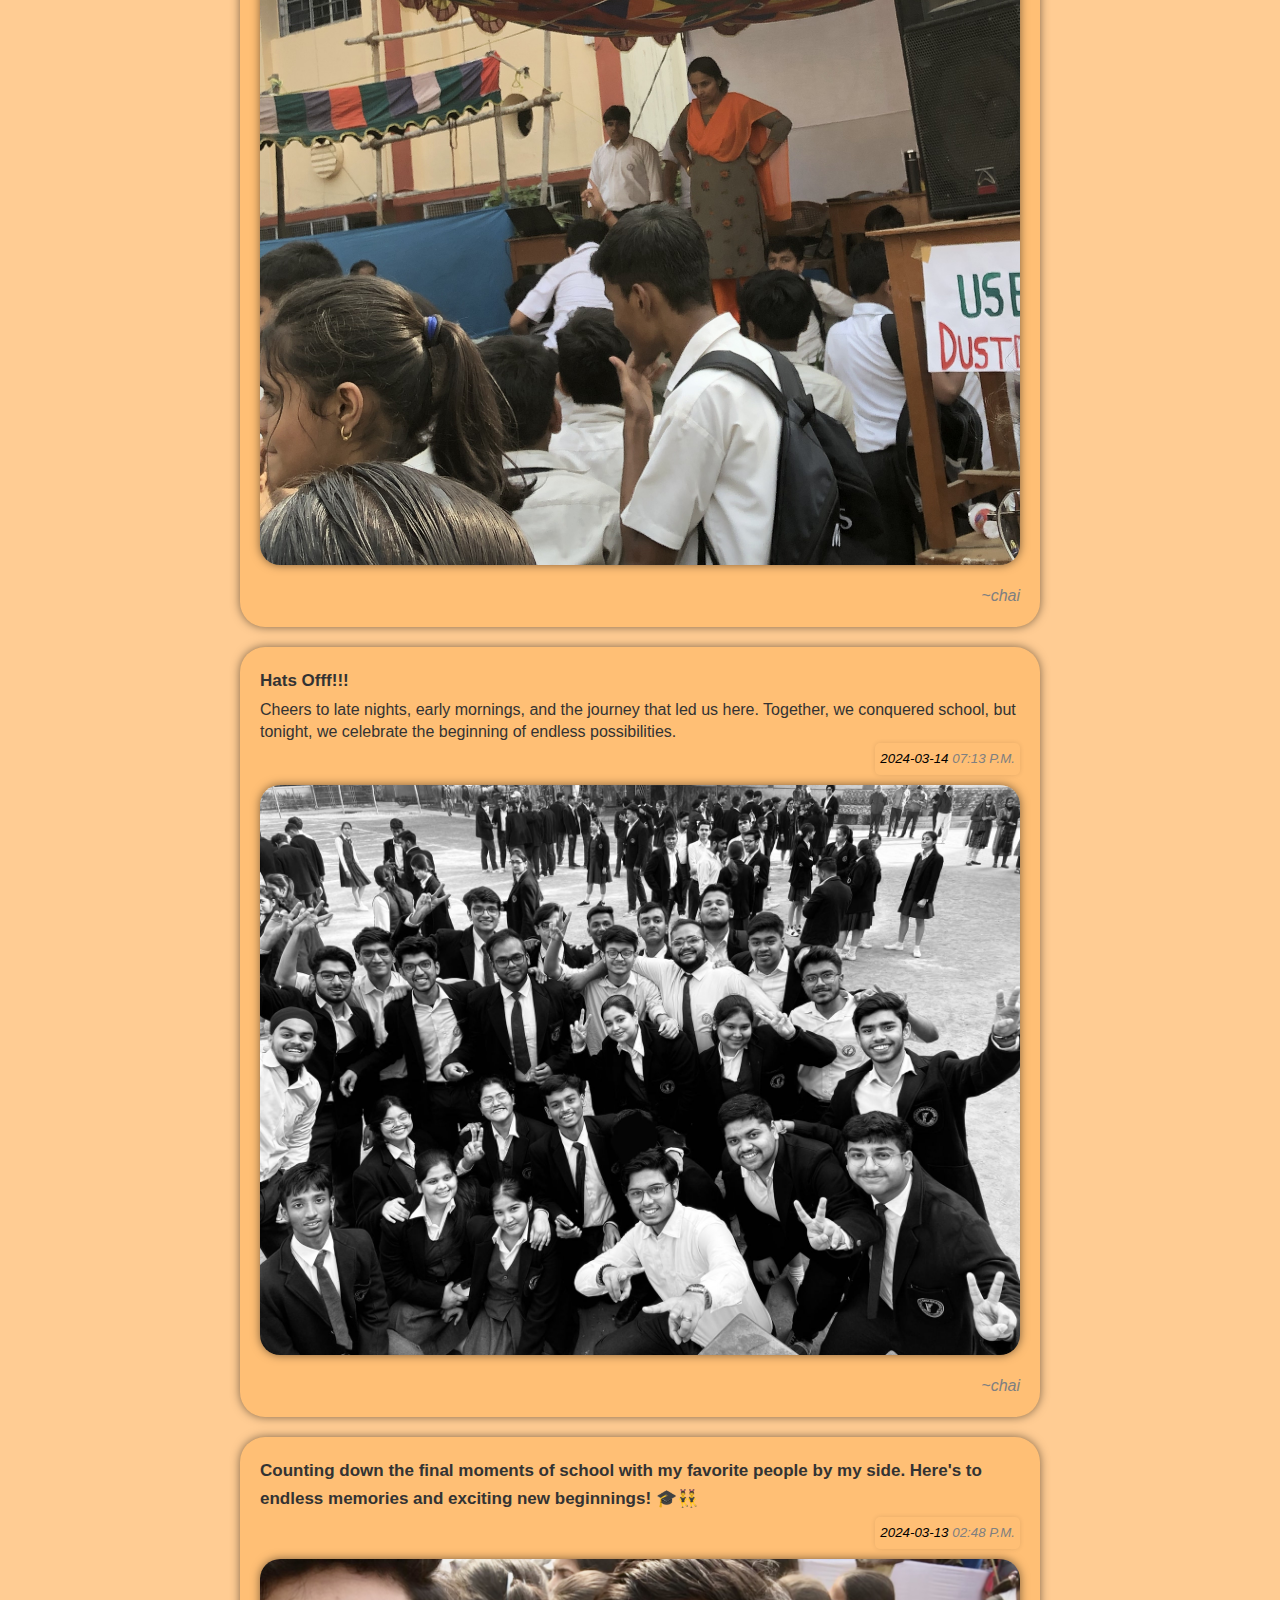
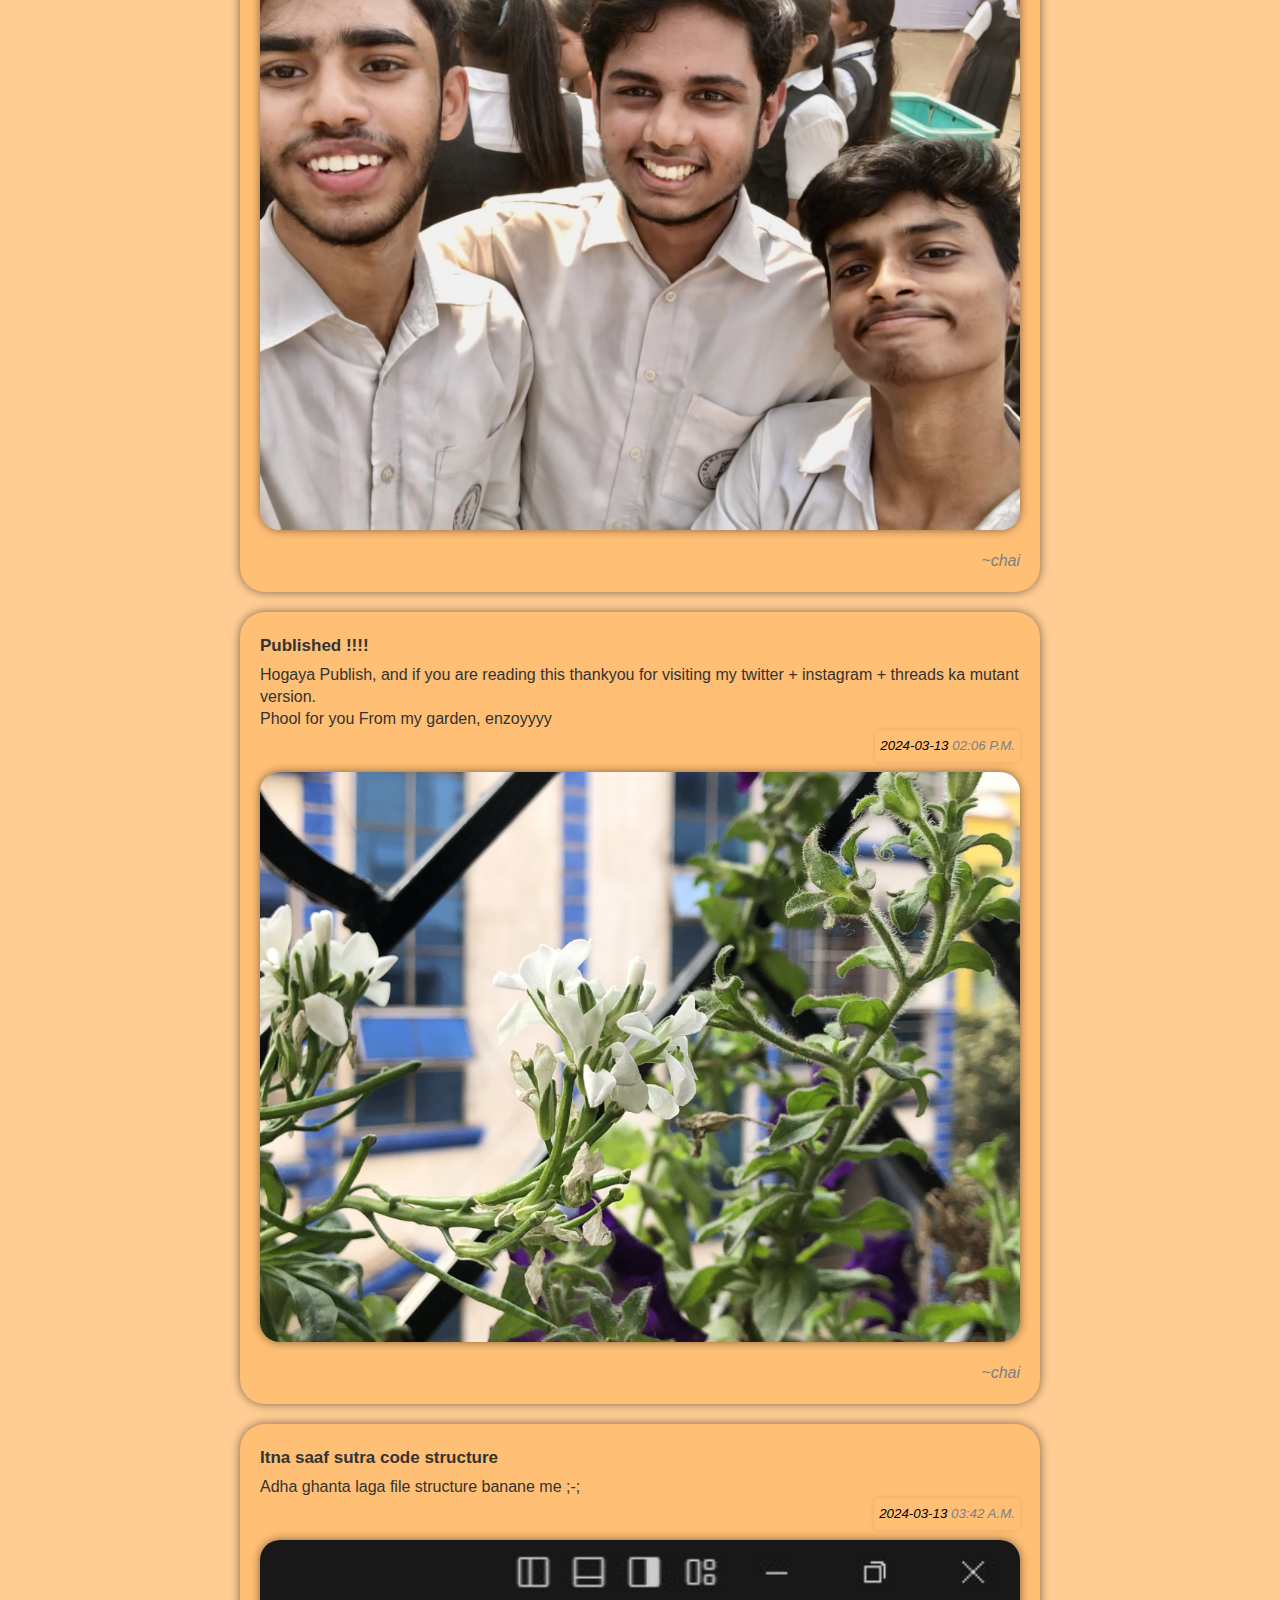
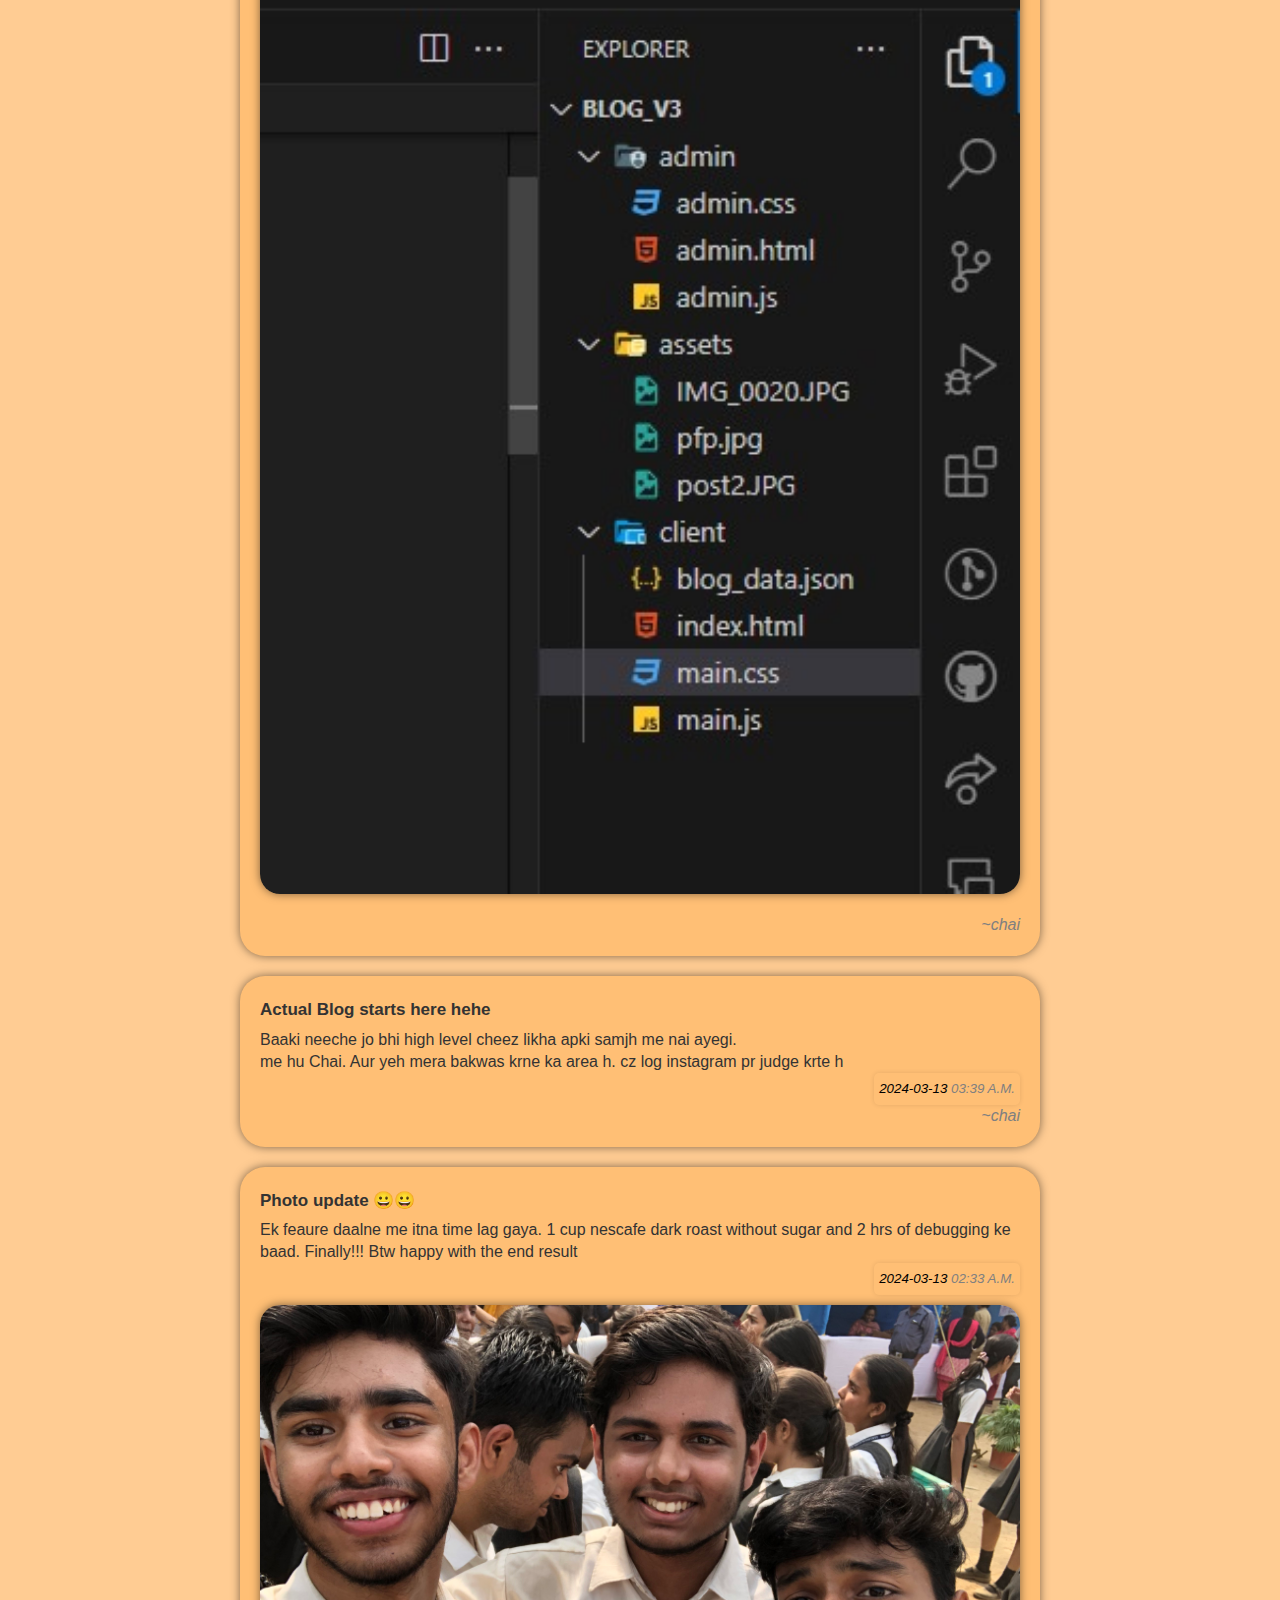
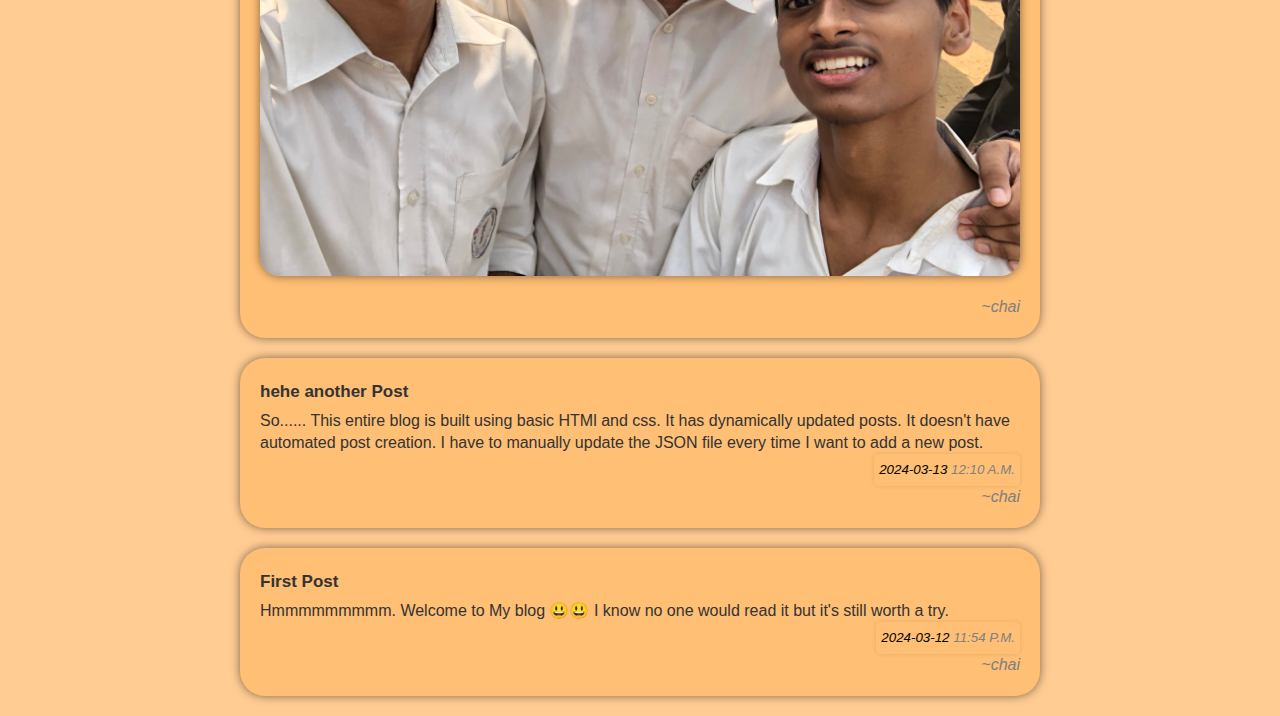
==== commit ca1c2956: "fafa" ====
--- a/client/index.html
+++ b/client/index.html
@@ -38,6 +38,7 @@
                 profile.style.transition = 'all 0.5s';
                 profile.style.height = '50px';
                 profile.style.width = '50px';
+                profile.style.right = '10px';
                 name.style.display = 'block ';
                 name.style.transition = 'all 0.5s';
                 name.style.visibility = 'visible';
--- a/client/main.css
+++ b/client/main.css
@@ -77,7 +77,7 @@
 
 .name{
     position: fixed;
-    left: 60%;
+    left: 10px;
     color: #fff;
     font-size: 20px;
     font-family: "Dancing Script", cursive;
@@ -115,8 +115,10 @@
     width: 90px;
     border-radius: 100%;
     overflow: hidden;
-    box-shadow: 0 0px 10px rgba(0, 0, 0, 0.5);
+    box-shadow: 0 0px 10px rgba(223, 223, 223, 0.685);
     transition: all 0.5s ease;
+    right: 10px;
+    
 }
 
 .pfp img {
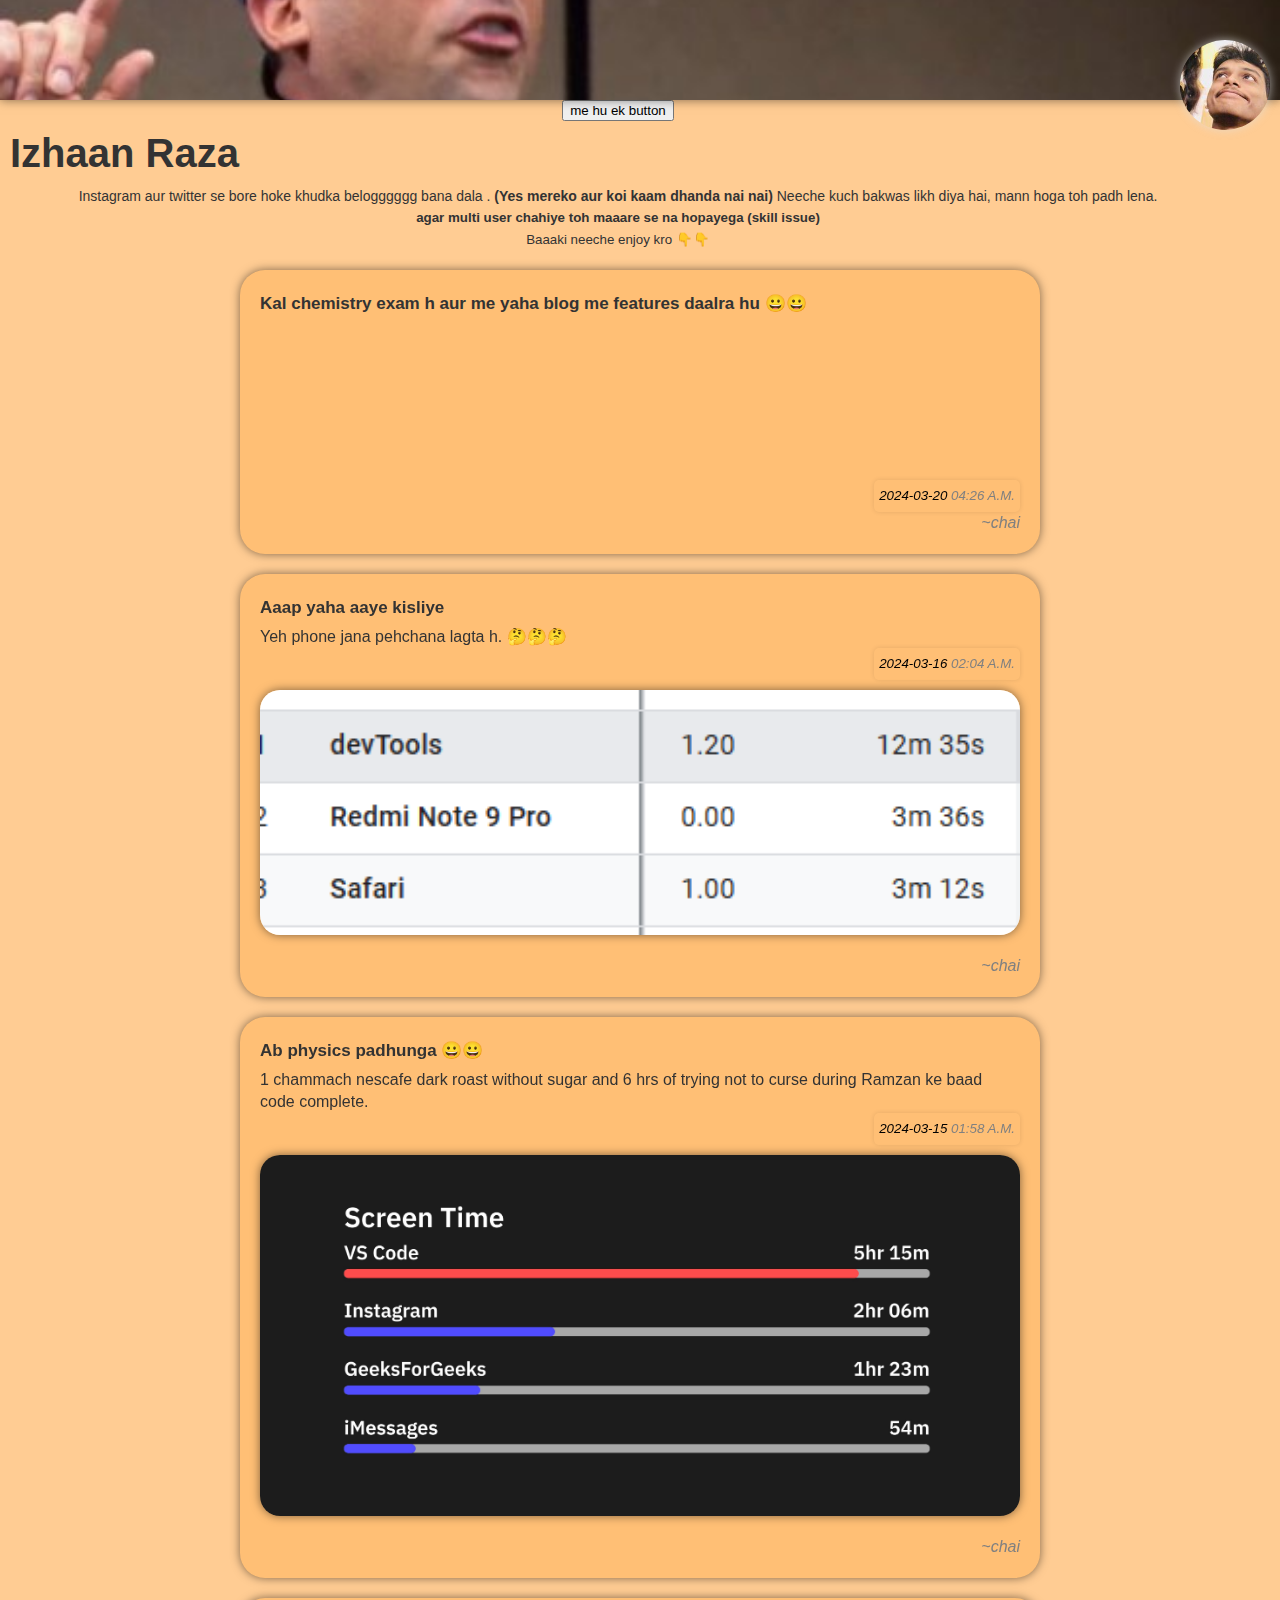
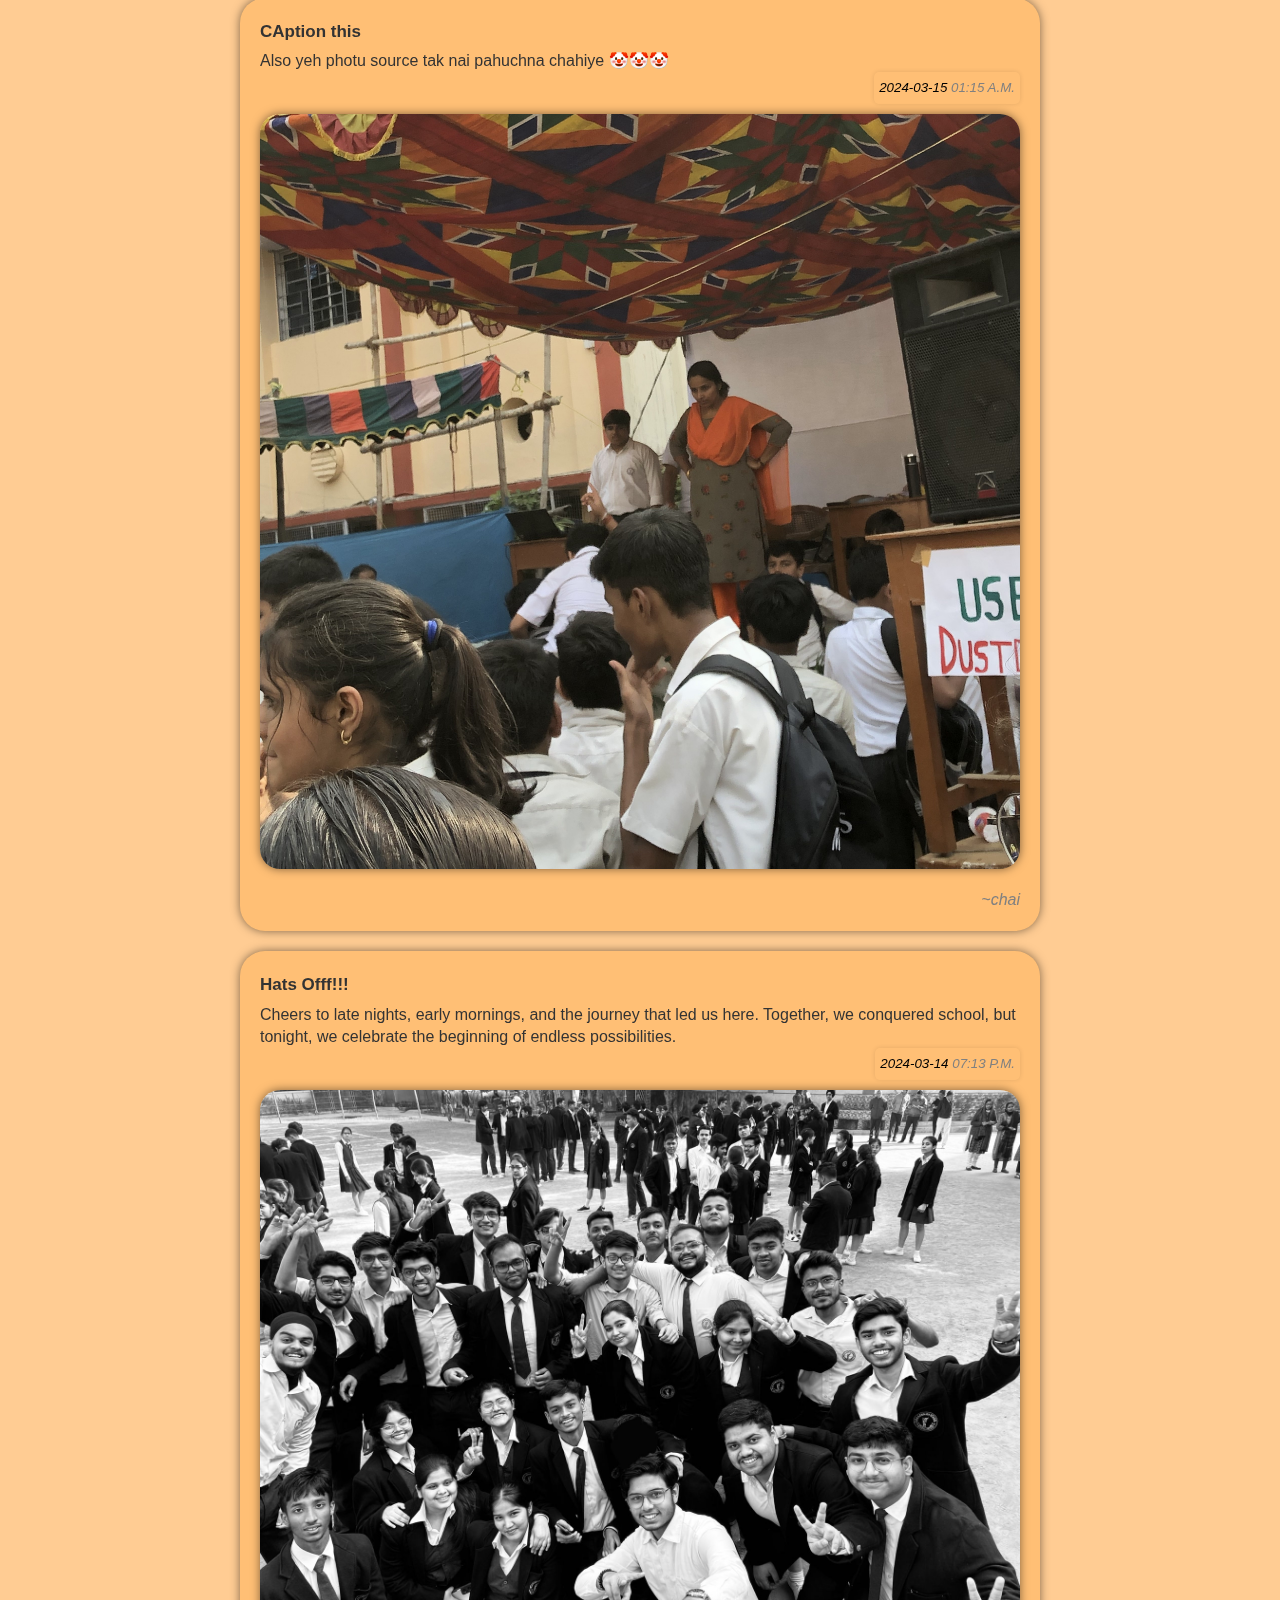
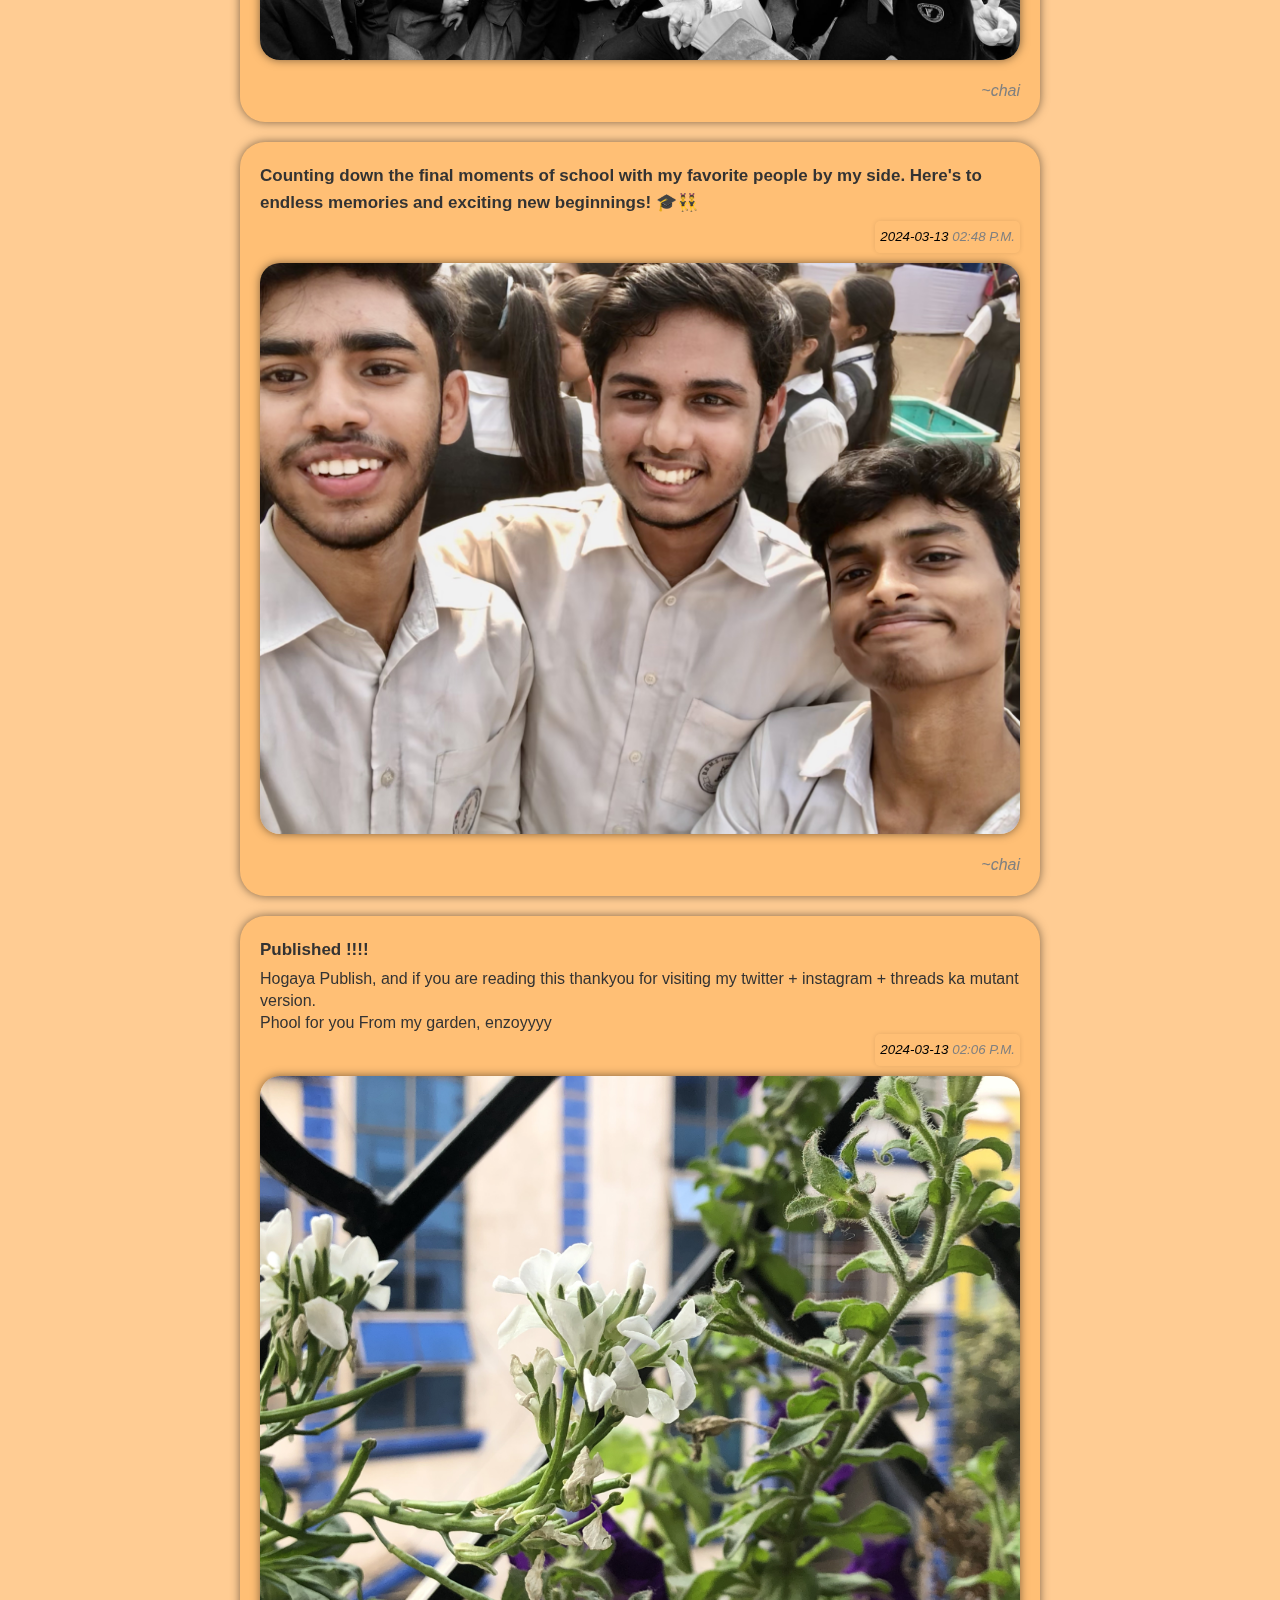
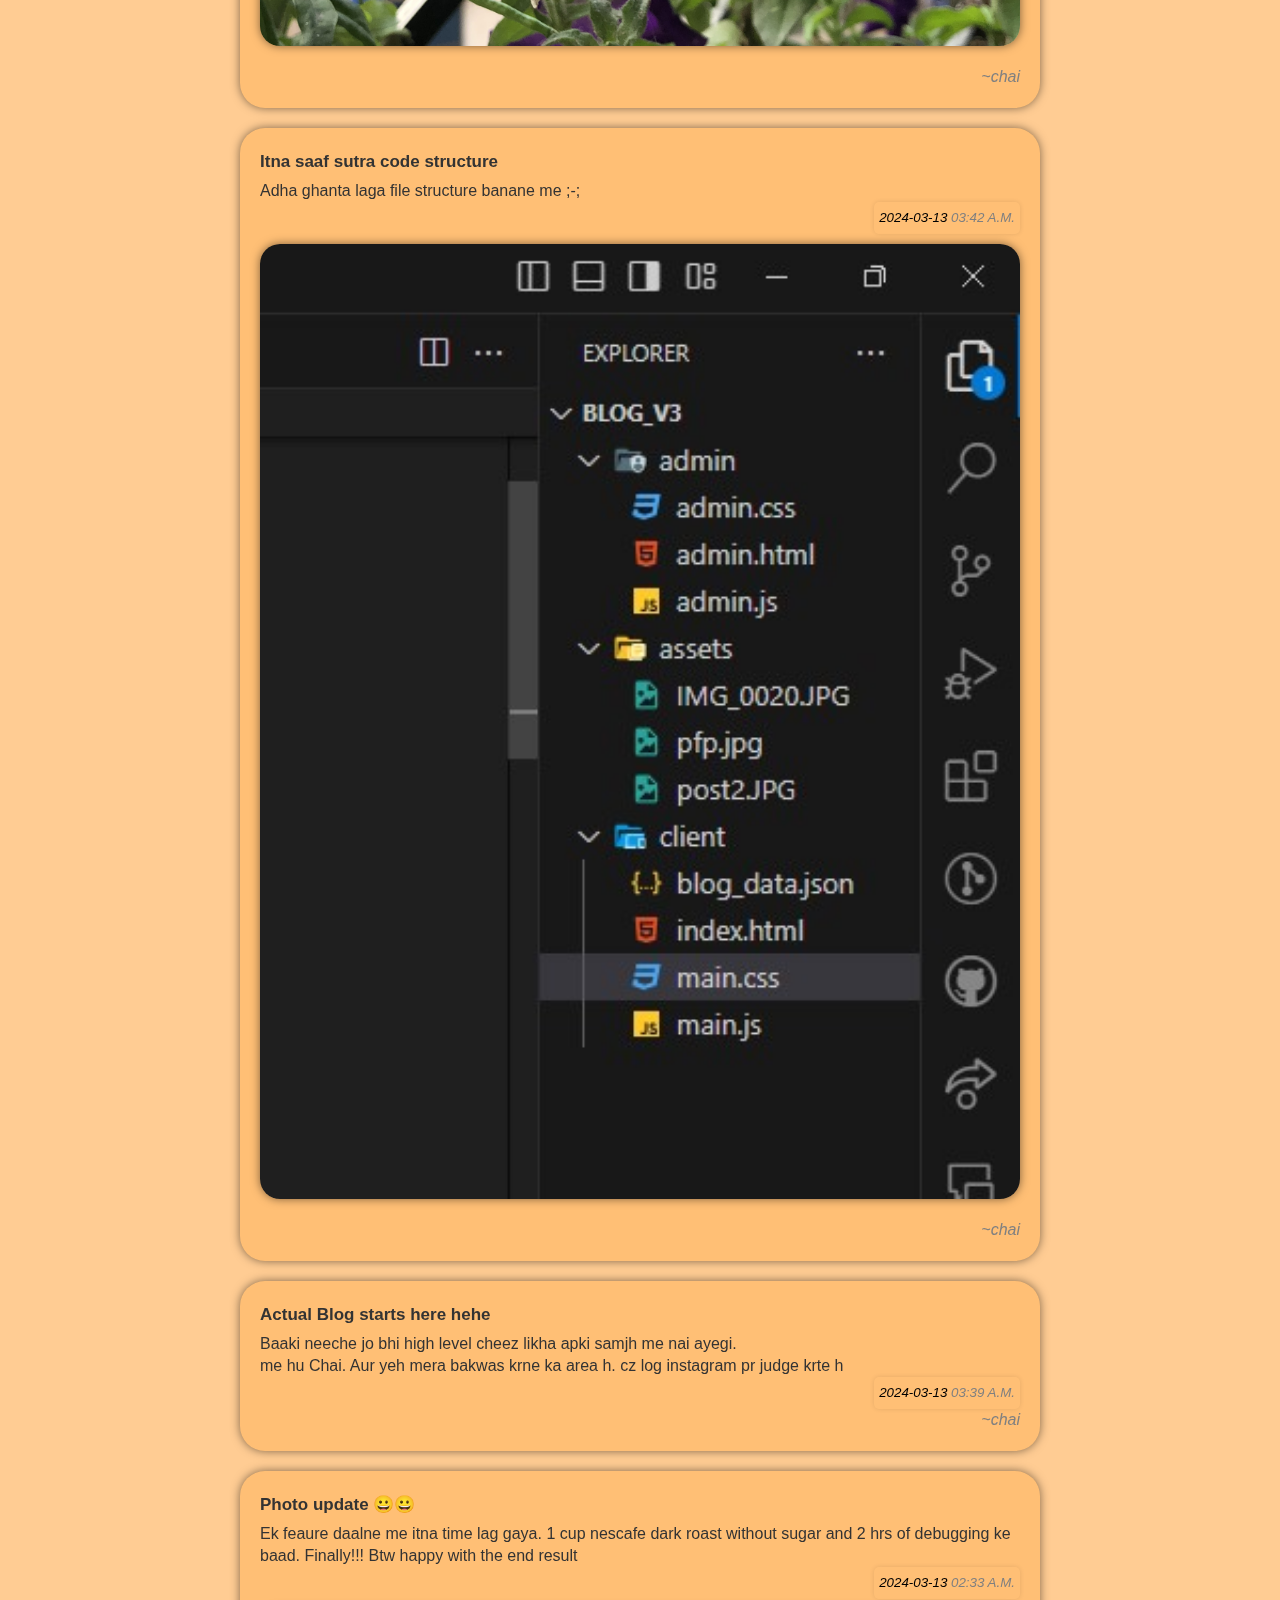
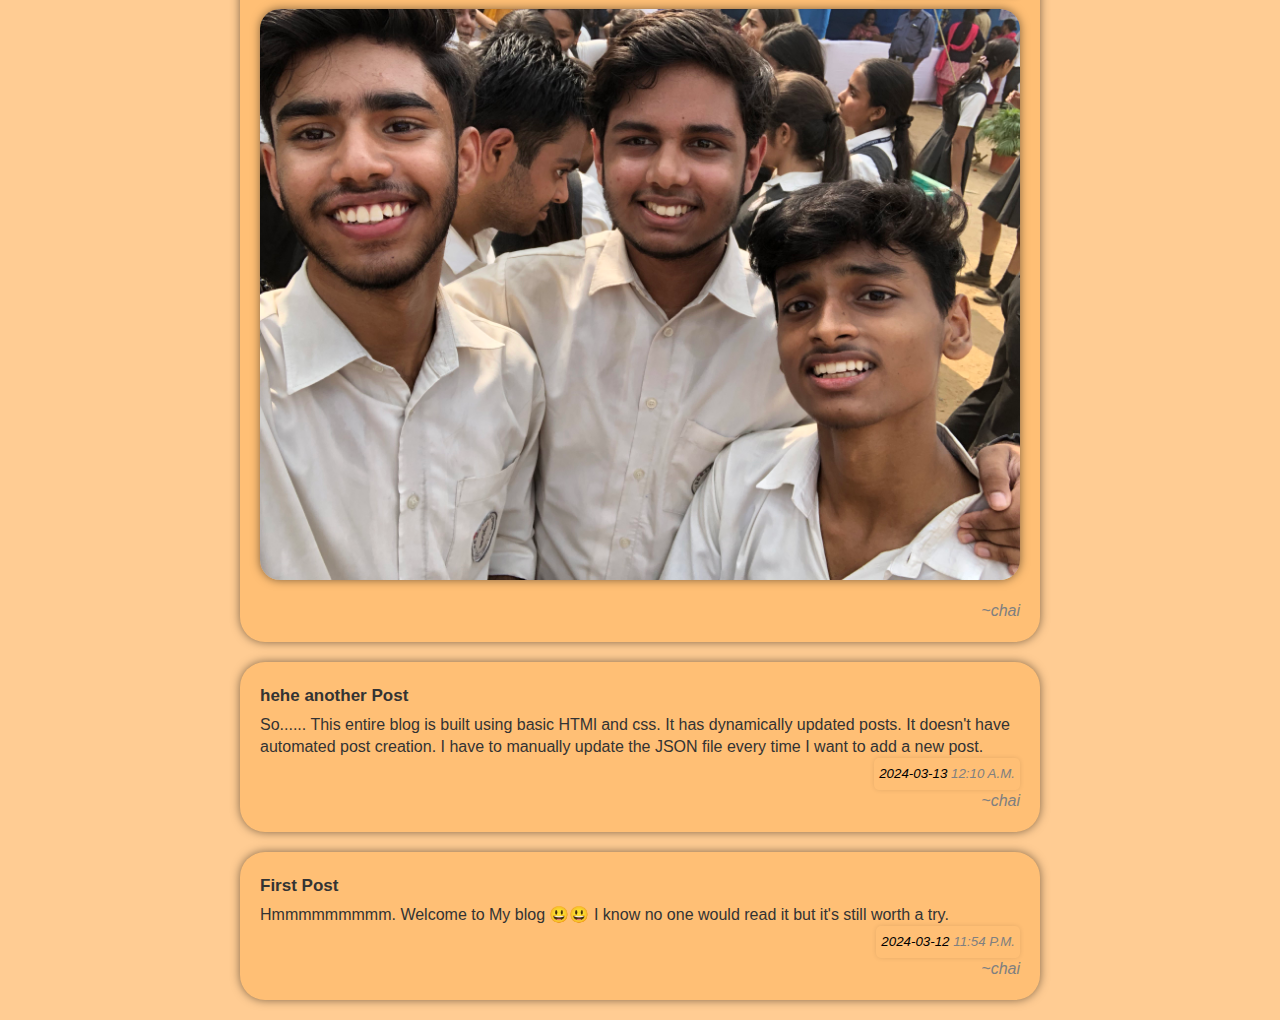
==== commit 86376c4f: "ad update" ====
--- a/client/index.html
+++ b/client/index.html
@@ -61,6 +61,13 @@
         });
 
     </script>
+
+    <!-- ad script -->
+            
+    <!-- ad script -->
+
+
+
 </head>
 <body>
     
@@ -86,6 +93,19 @@
         <span style="font-weight: 700;">agar multi user chahiye toh maaare se na hopayega (skill issue)</span><span>Baaaki neeche enjoy kro 👇👇</span>
     </div>
 
+
+    <script async src="https://pagead2.googlesyndication.com/pagead/js/adsbygoogle.js?client=ca-pub-9038403416483892"
+    crossorigin="anonymous"></script>
+    <ins class="adsbygoogle"
+    style="display:block"
+    data-ad-format="fluid"
+    data-ad-layout-key="-5q+bx+9-1m+ky"
+    data-ad-client="ca-pub-9038403416483892"
+    data-ad-slot="8692469463"></ins>
+    <script>
+    (adsbygoogle = window.adsbygoogle || []).push({});
+    </script>
+
     
 
     <div class="container">
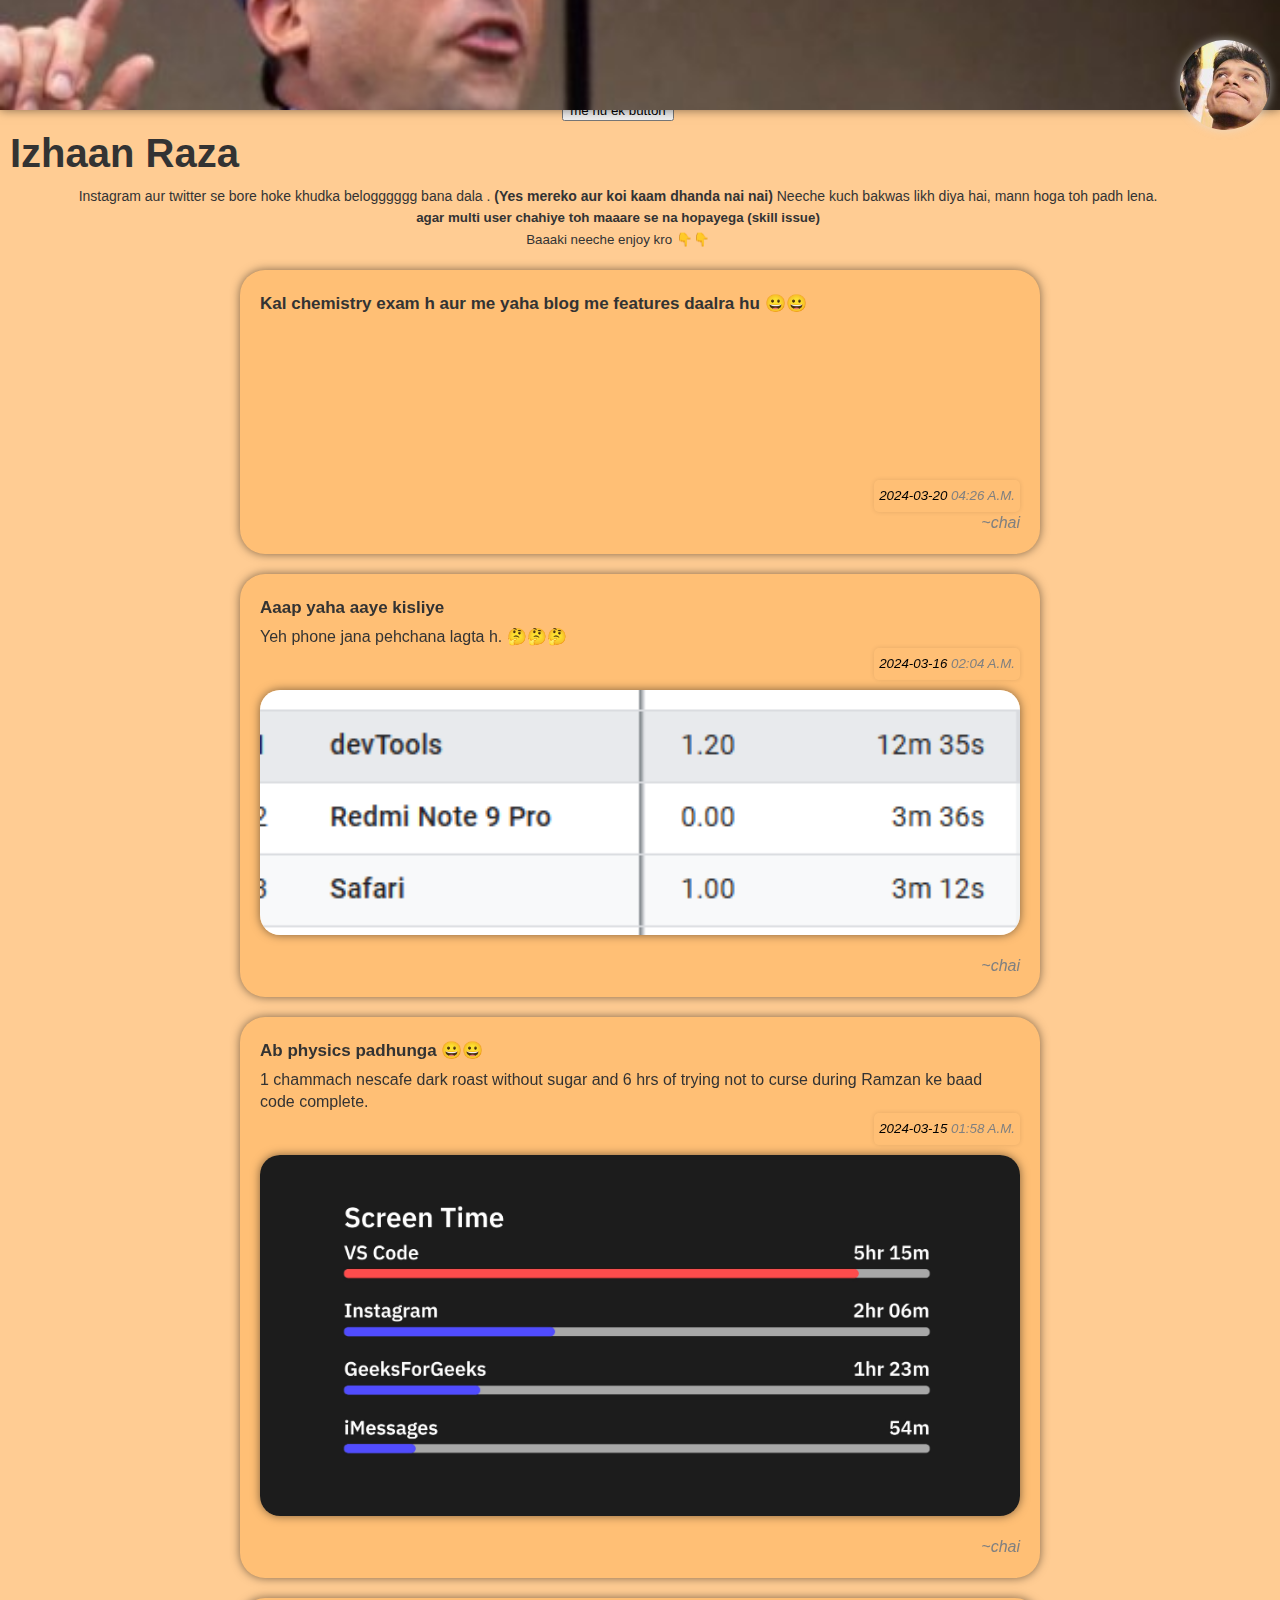
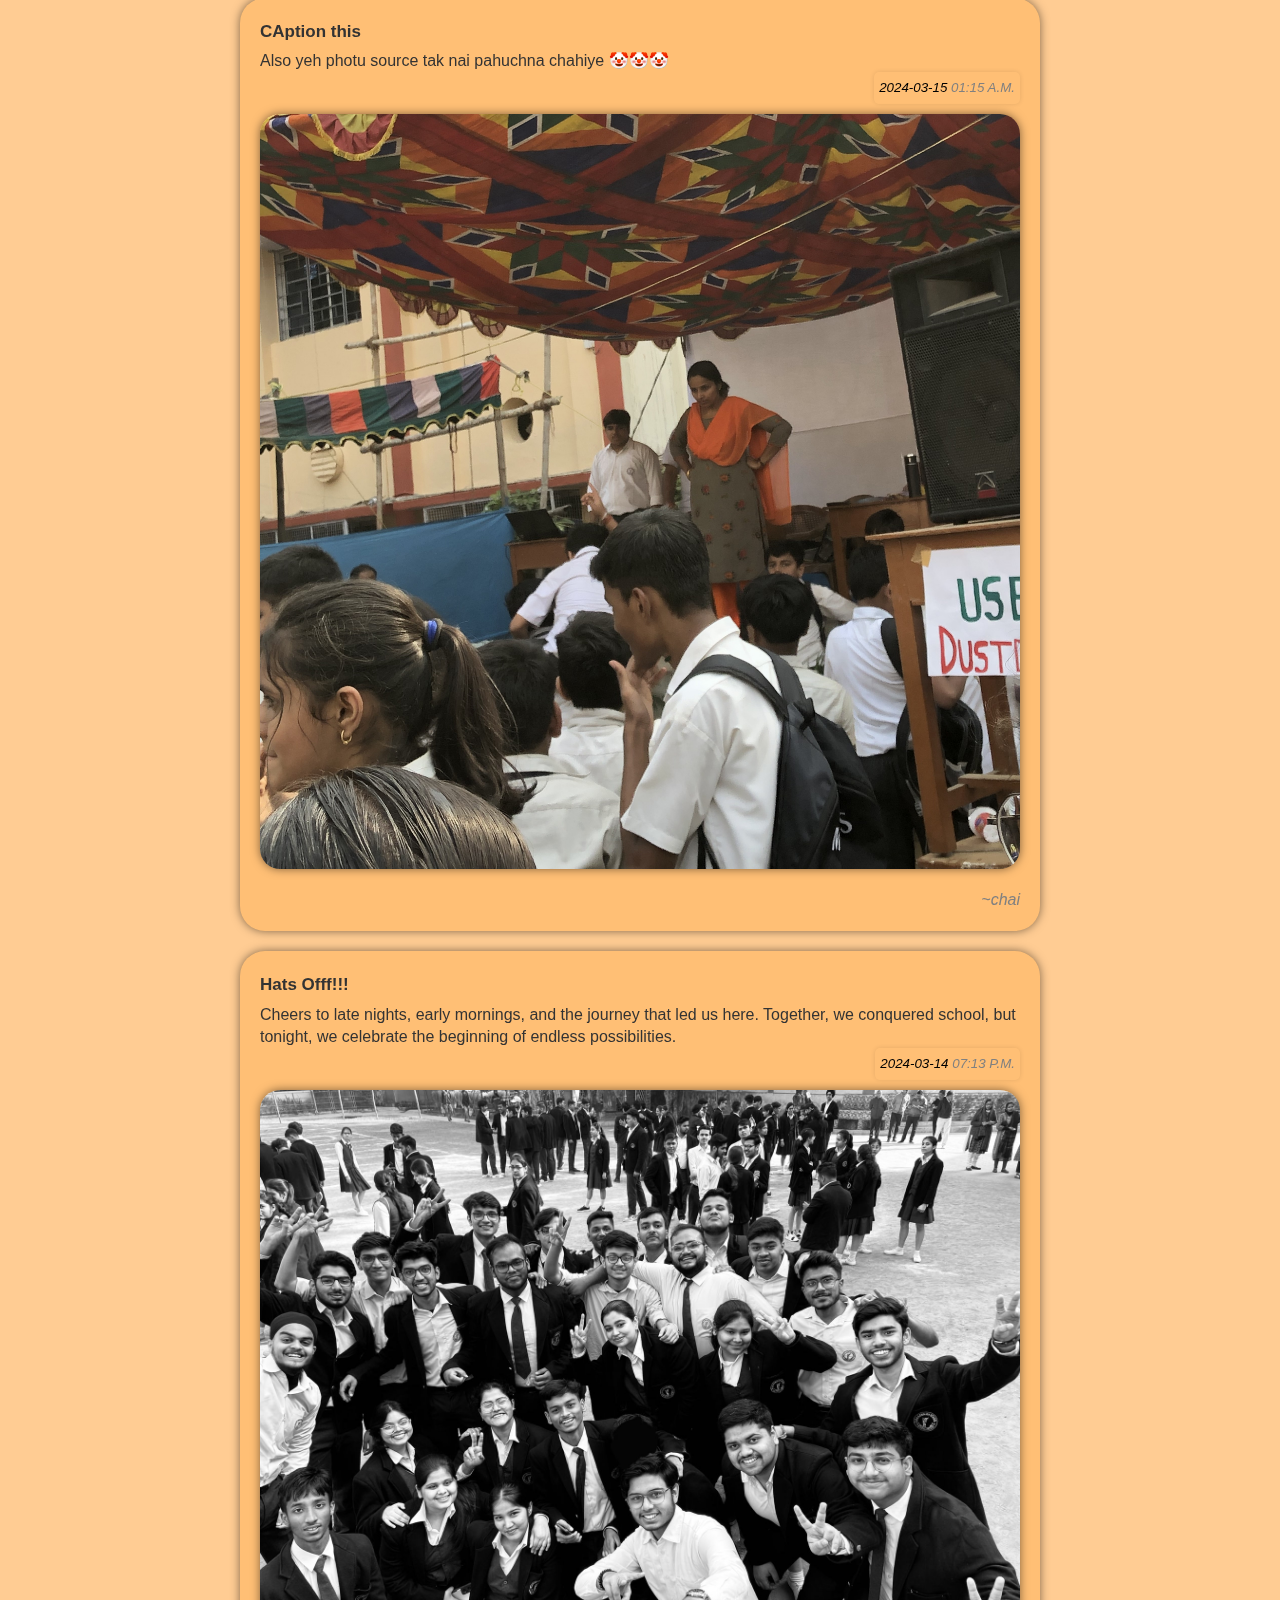
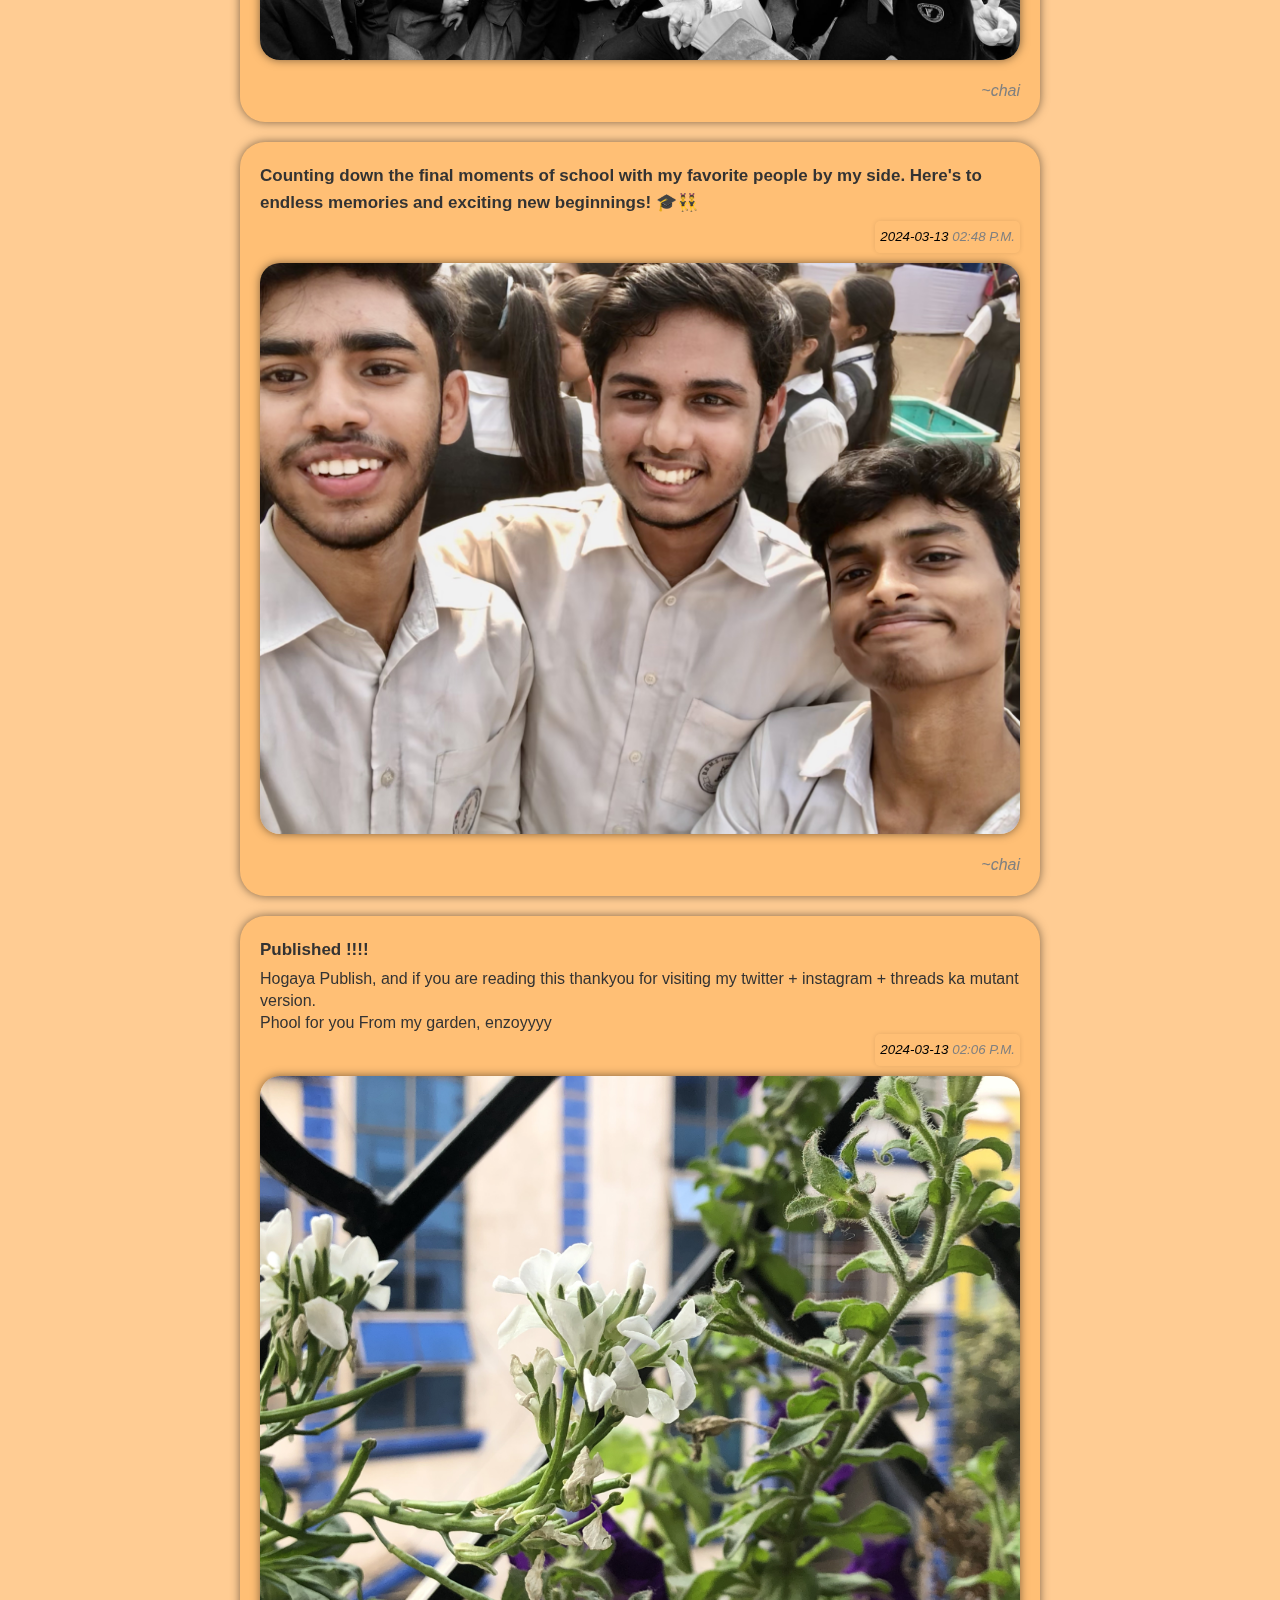
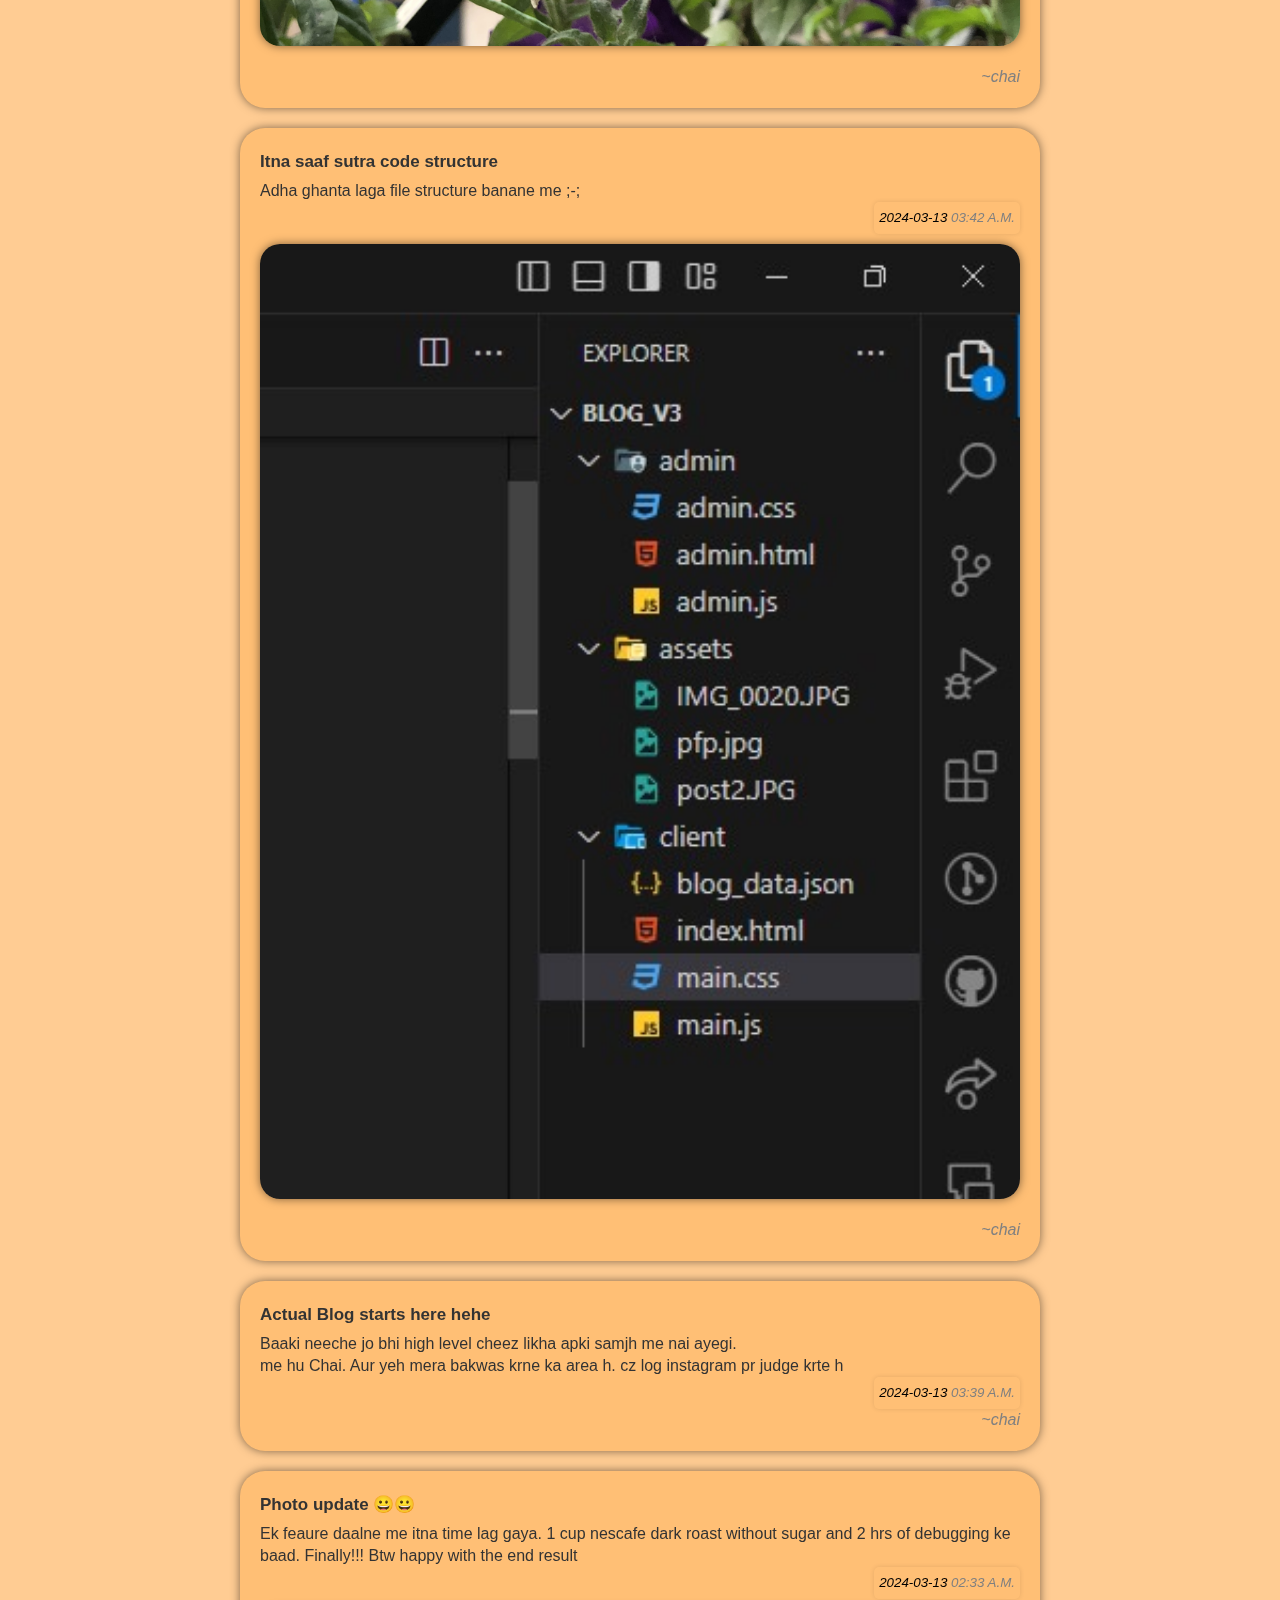
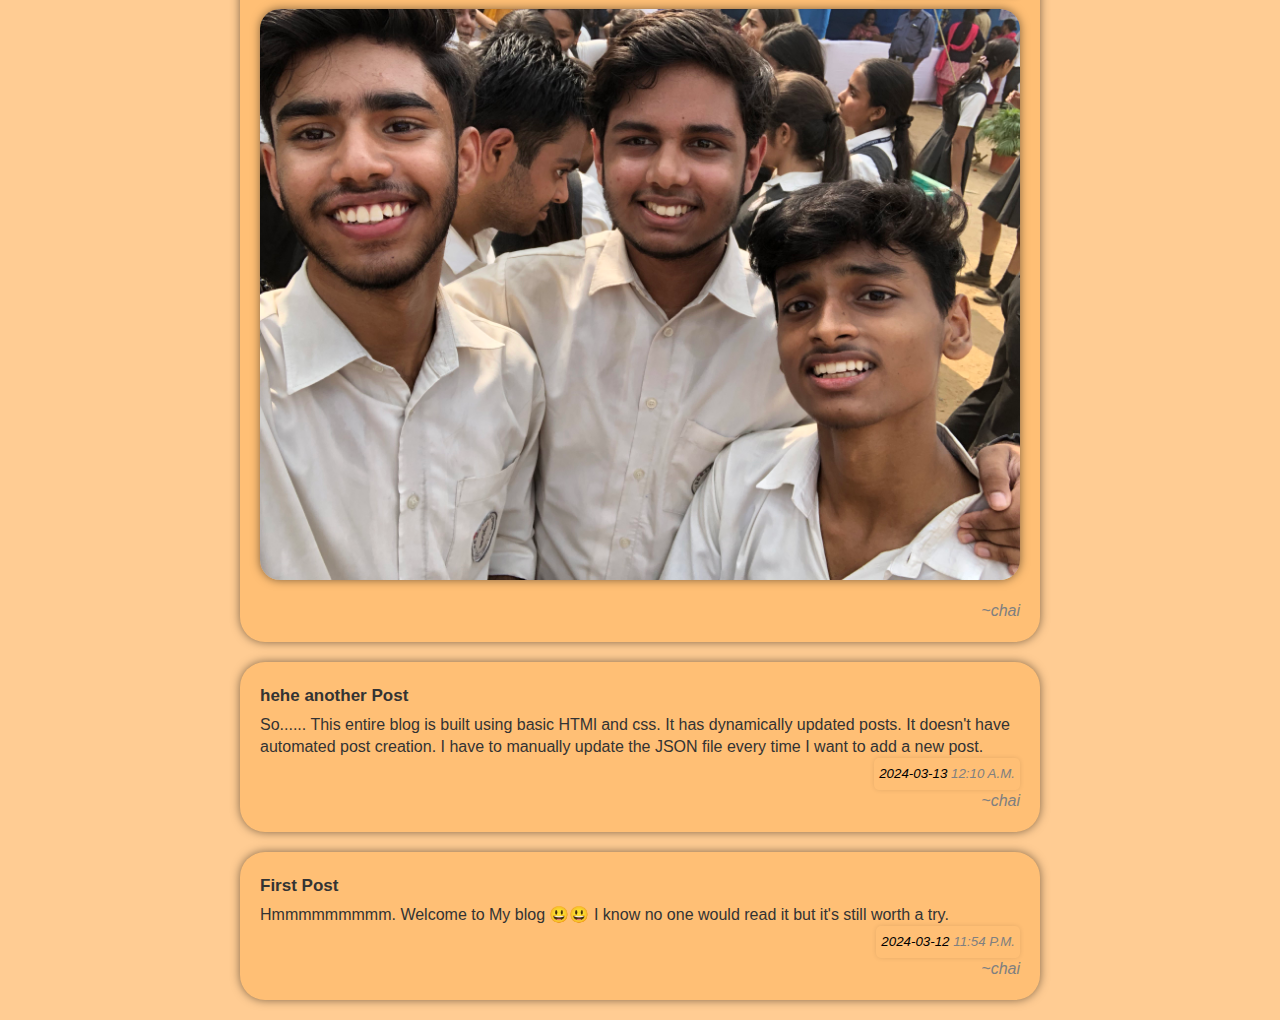
==== commit a14357d5: "fgajfha" ====
--- a/client/index.html
+++ b/client/index.html
@@ -69,11 +69,12 @@
 
 
 </head>
+<header>
+        <div class="hdr"></div>
+</header>
 <body>
     
-    <header>
-        <div class="hdr"></div>
-    </header>
+    
     
     <div class=" pfp">
         <img src="../assets/pfp.jpg" alt="">
@@ -94,17 +95,7 @@
     </div>
 
 
-    <script async src="https://pagead2.googlesyndication.com/pagead/js/adsbygoogle.js?client=ca-pub-9038403416483892"
-    crossorigin="anonymous"></script>
-    <ins class="adsbygoogle"
-    style="display:block"
-    data-ad-format="fluid"
-    data-ad-layout-key="-5q+bx+9-1m+ky"
-    data-ad-client="ca-pub-9038403416483892"
-    data-ad-slot="8692469463"></ins>
-    <script>
-    (adsbygoogle = window.adsbygoogle || []).push({});
-    </script>
+    
 
     
 
--- a/client/main.css
+++ b/client/main.css
@@ -68,10 +68,14 @@
     background: rgba(255, 255, 255, 0.3); /* Semi-transparent white background */
     backdrop-filter: blur(10px);
     /* webkit blur */
+    /* sticky header */
+    position: fixed;
+    top: 0;
+
     -webkit-backdrop-filter: blur(10px);
     box-shadow: 0 2px 4px rgba(0, 0, 0, 0.1);
     width: 100%;    
-    position: fixed;
+    
     box-shadow: 0 0px 10px rgba(0, 0, 0, 0.5);
 }
 
@@ -99,7 +103,7 @@
     align-items: center;
     justify-content: space-between;
     padding: 10px;
-    height: 80px;
+    height: 90px;
     background: url(../assets/banner.jpeg) no-repeat center center/cover;
     transition: all 0.5s ease;
 }
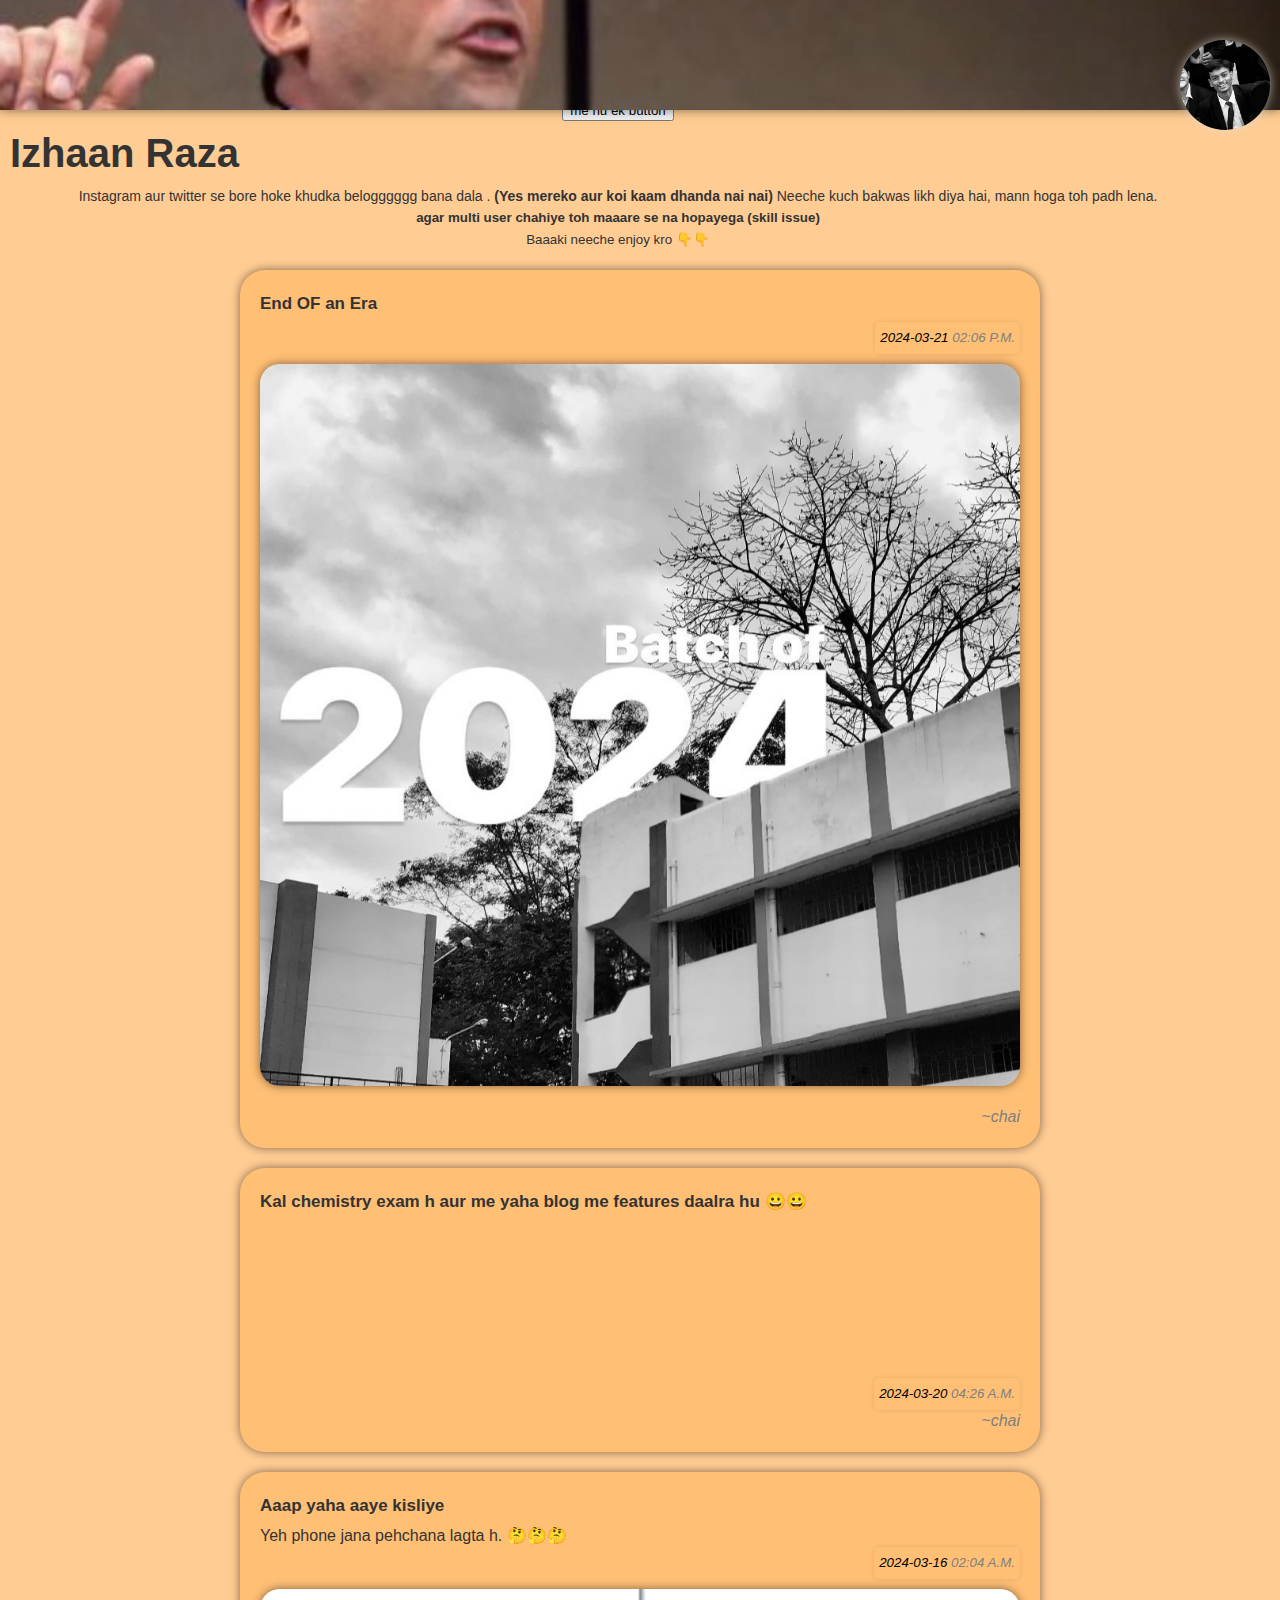
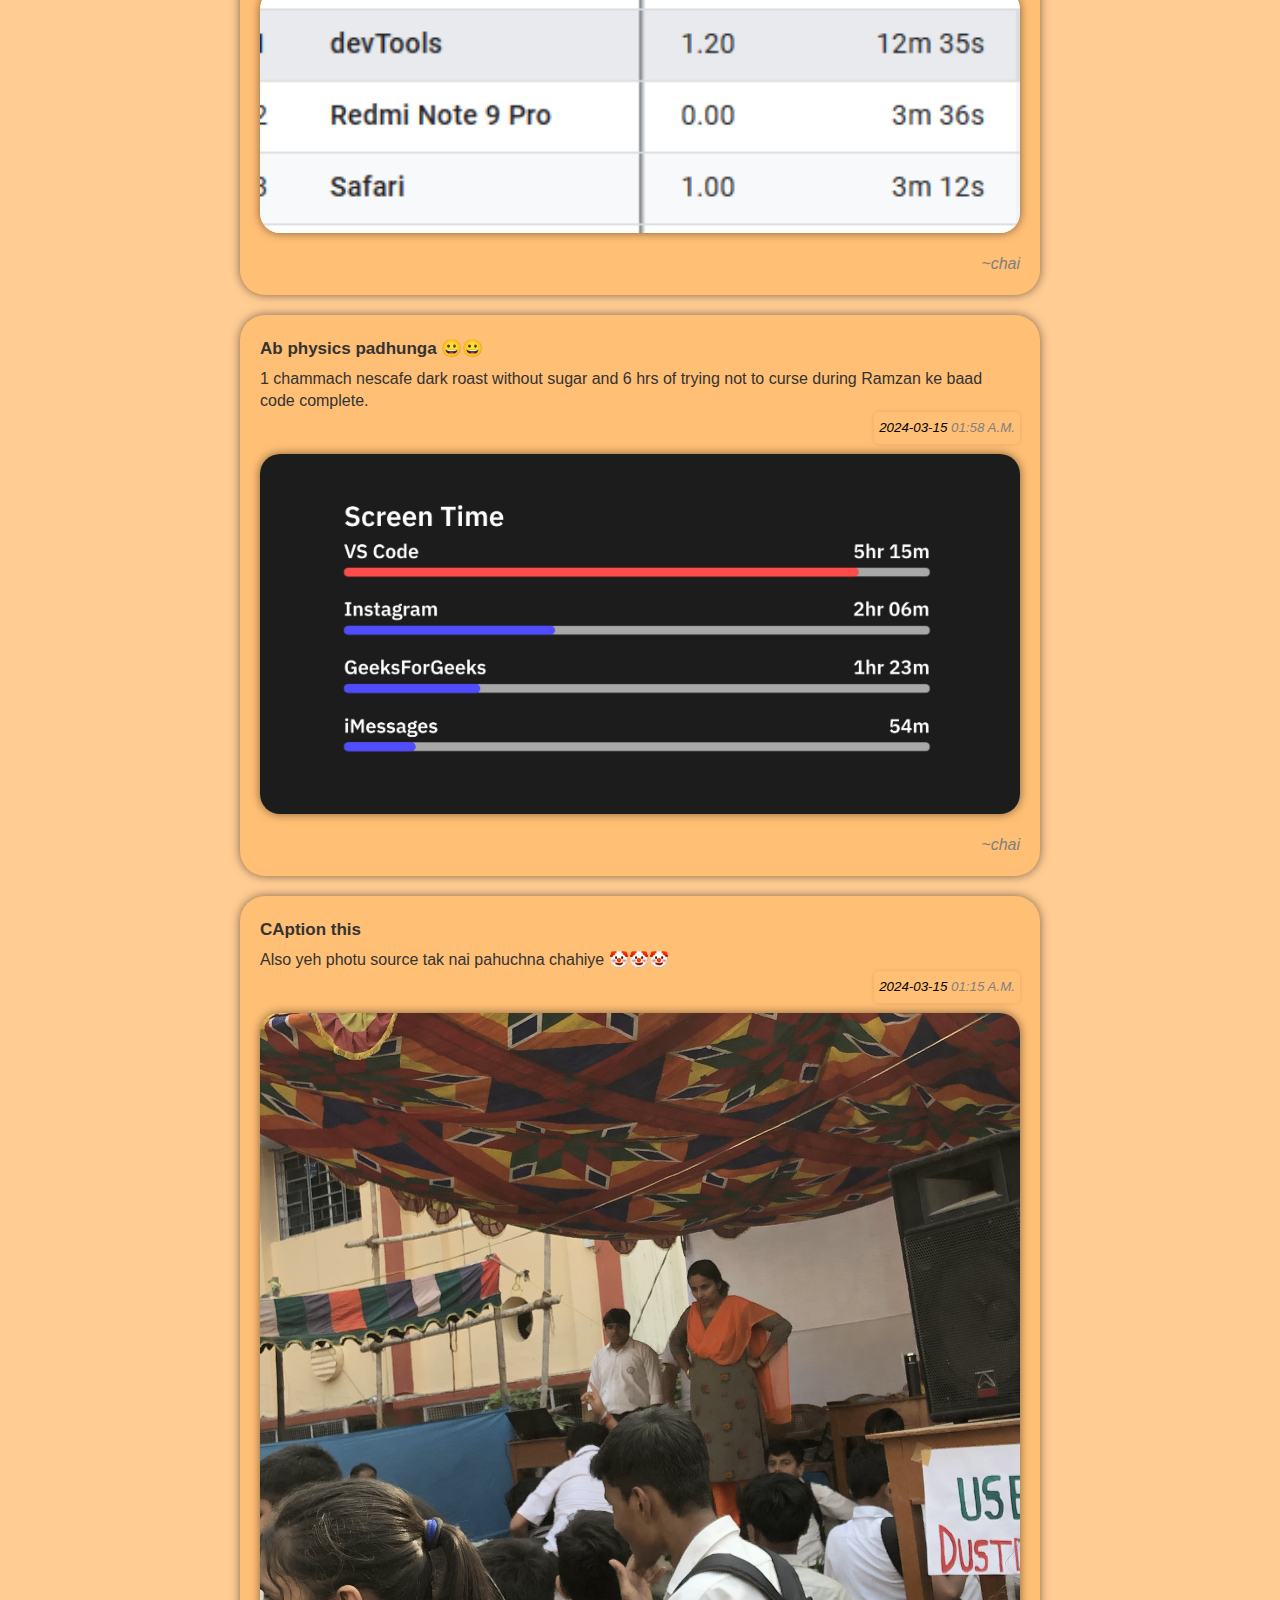
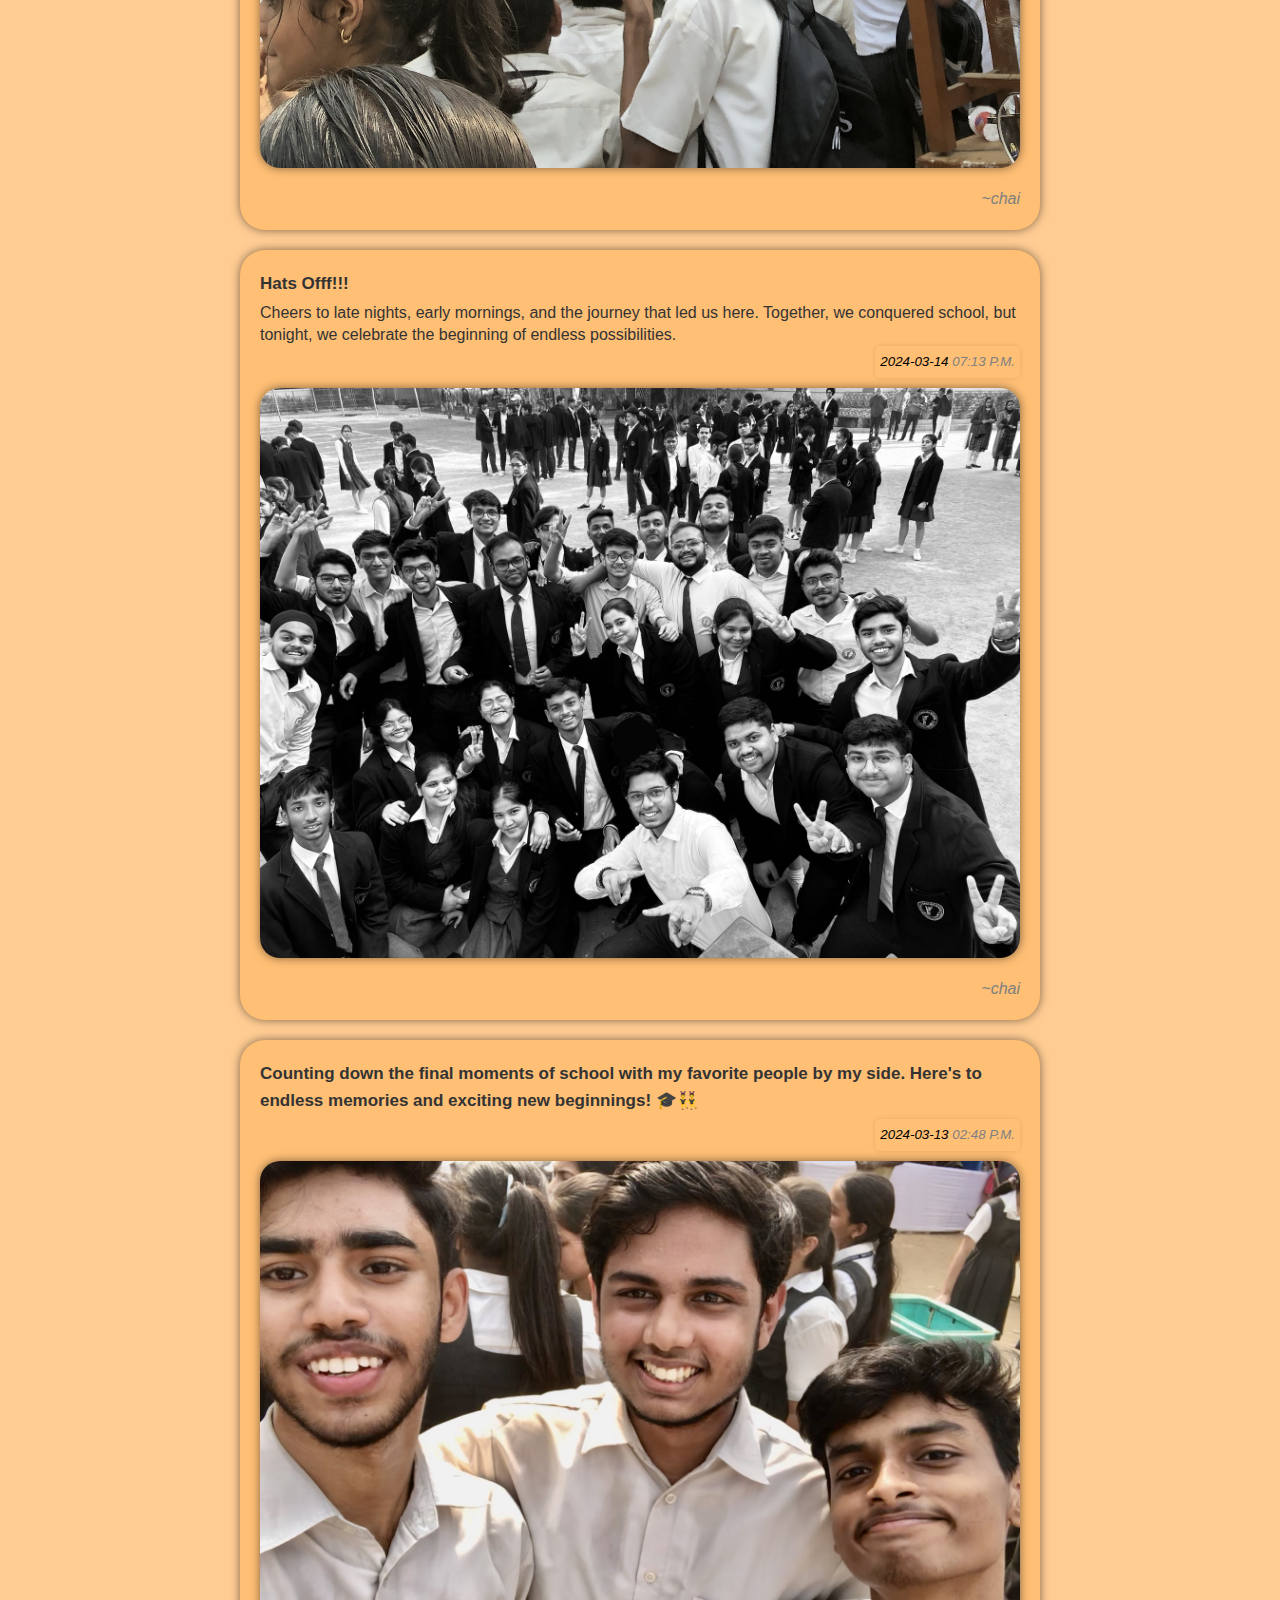
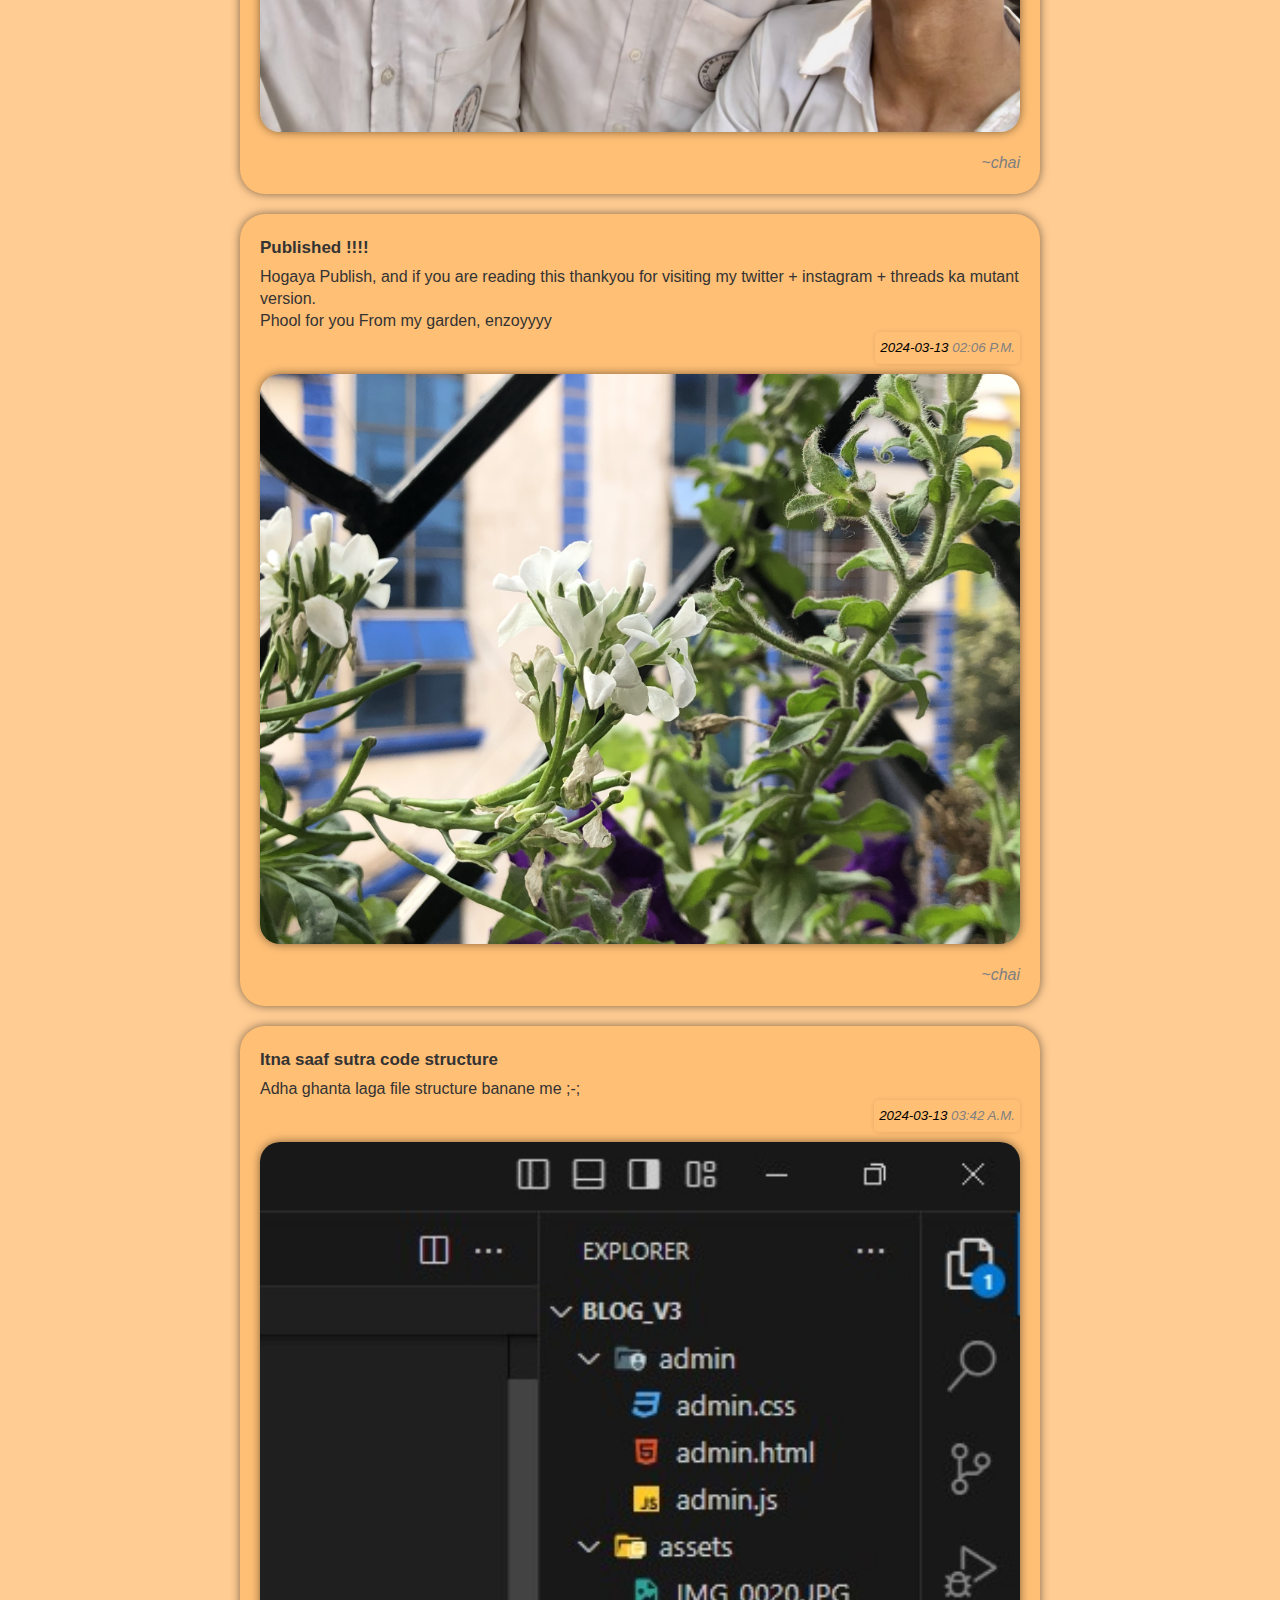
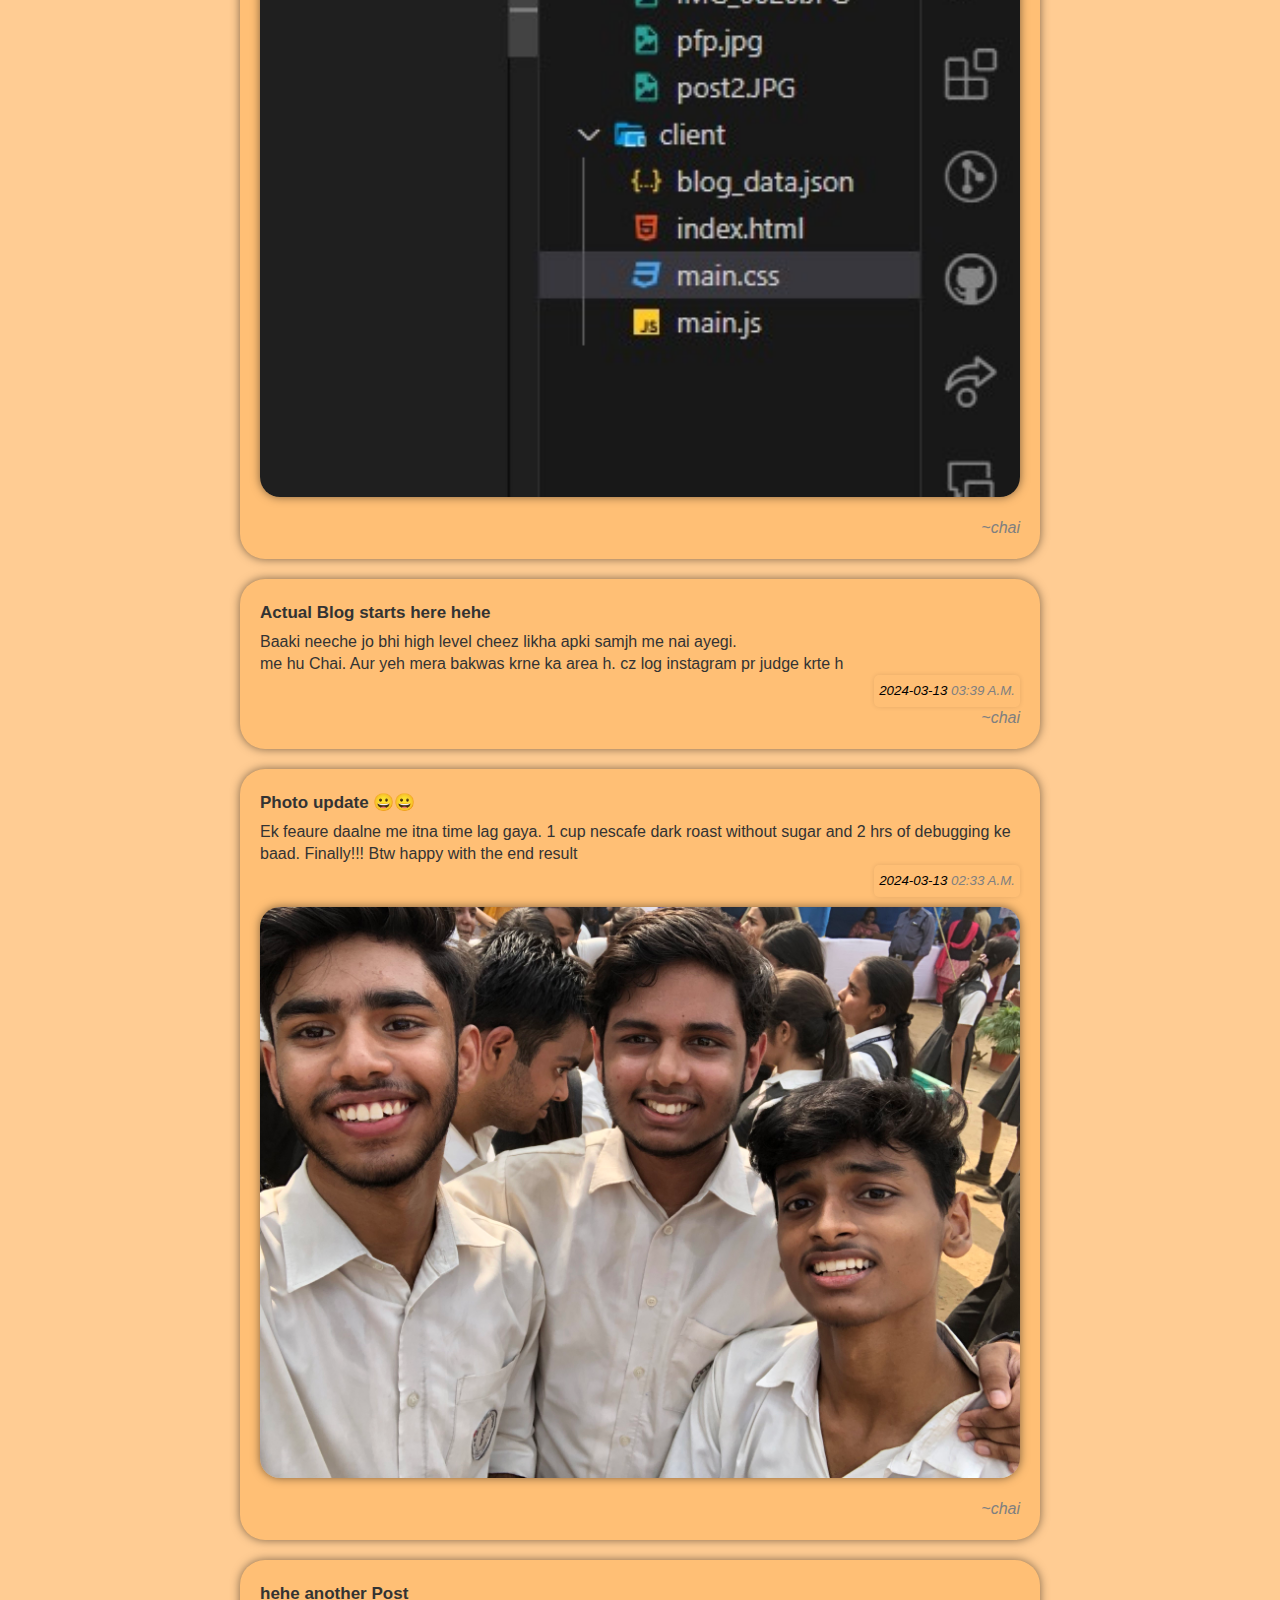
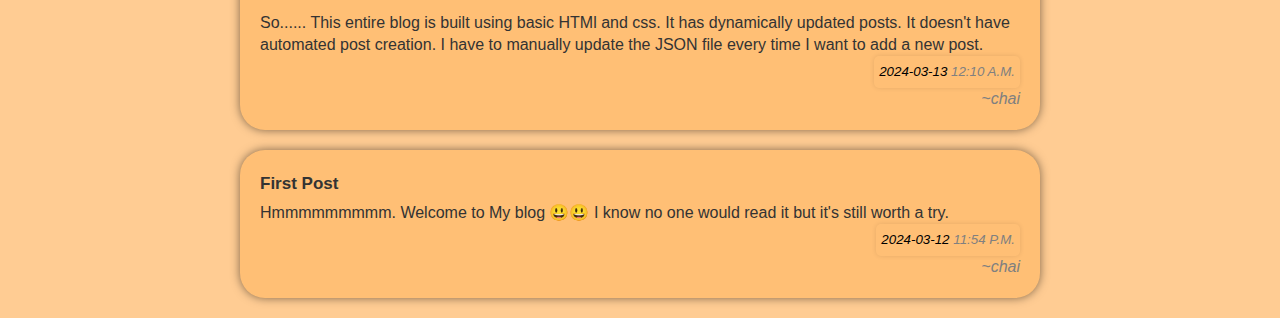
==== commit 08b3533b: "fjgaj" ====
--- a/client/index.html
+++ b/client/index.html
@@ -77,7 +77,7 @@
     
     
     <div class=" pfp">
-        <img src="../assets/pfp.jpg" alt="">
+        <img src="../assets/pfp2.png" alt="">
     </div>
     
     <div class="name">
